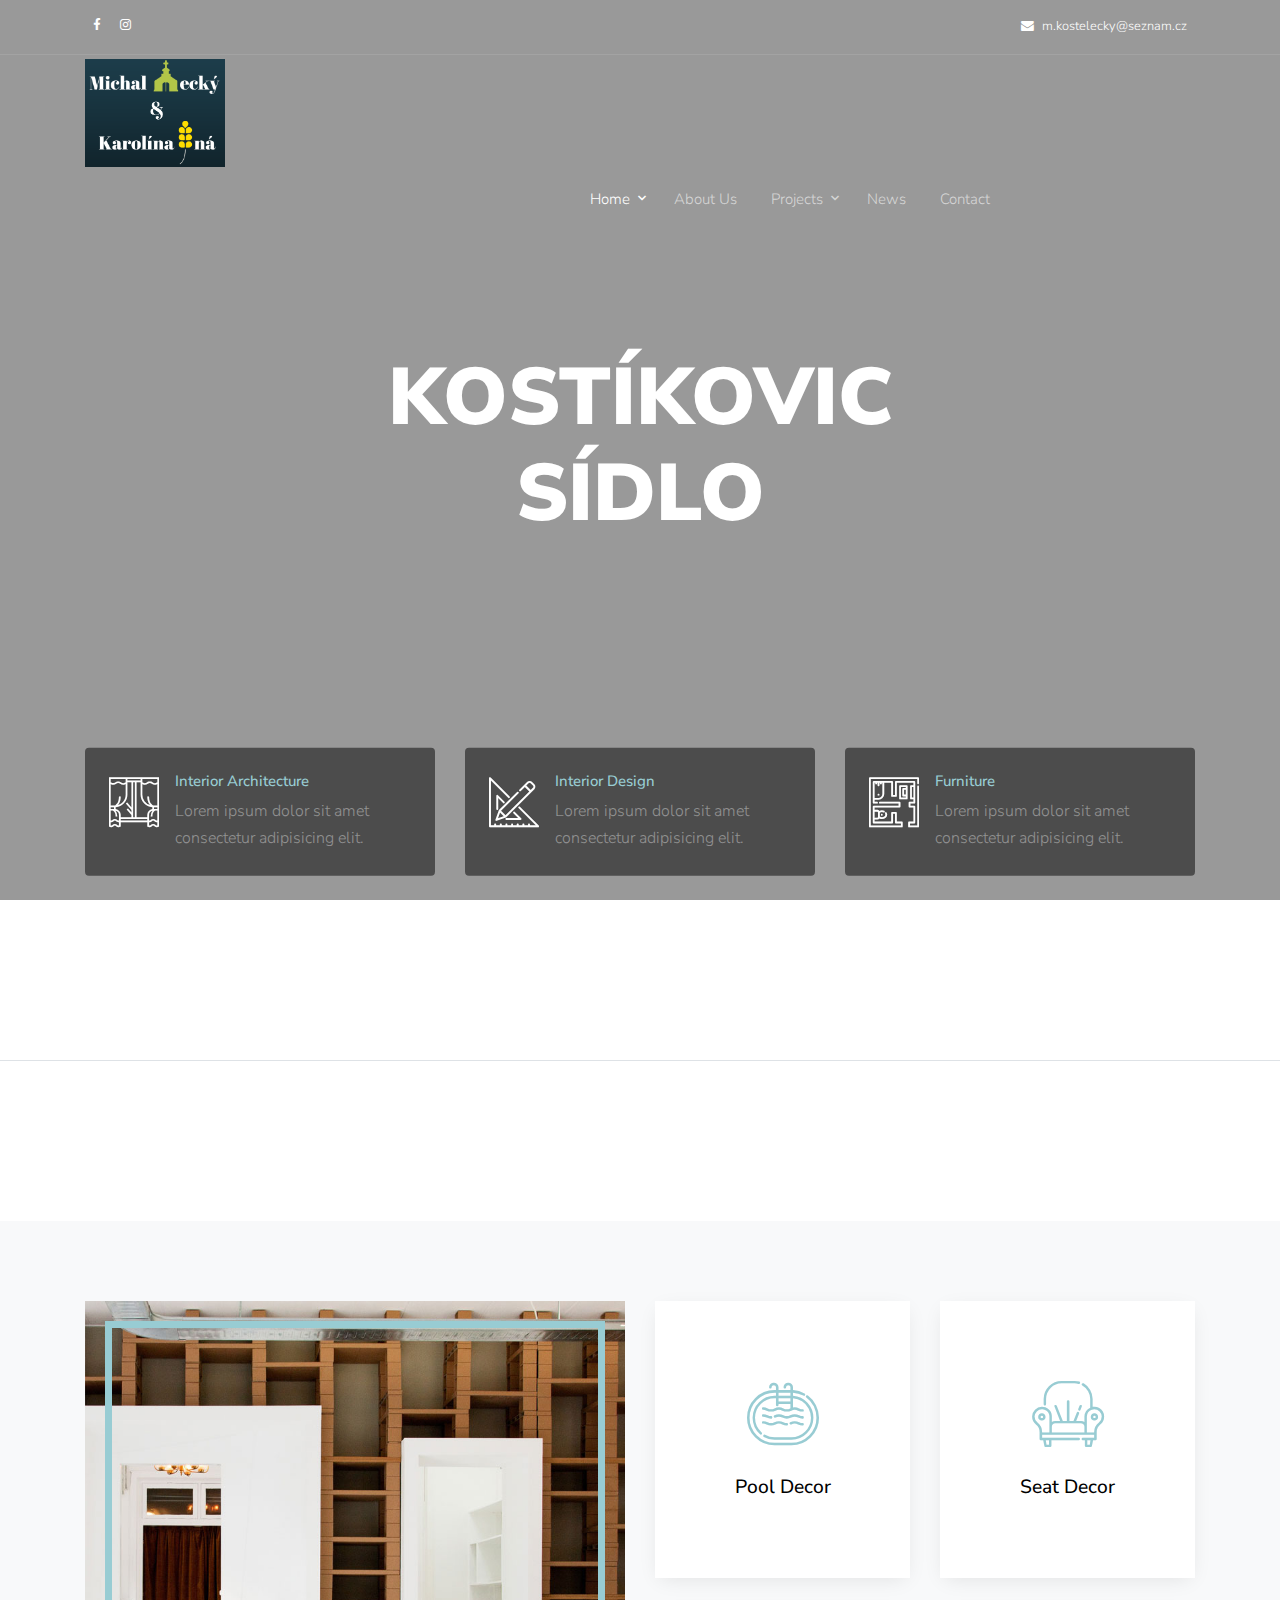
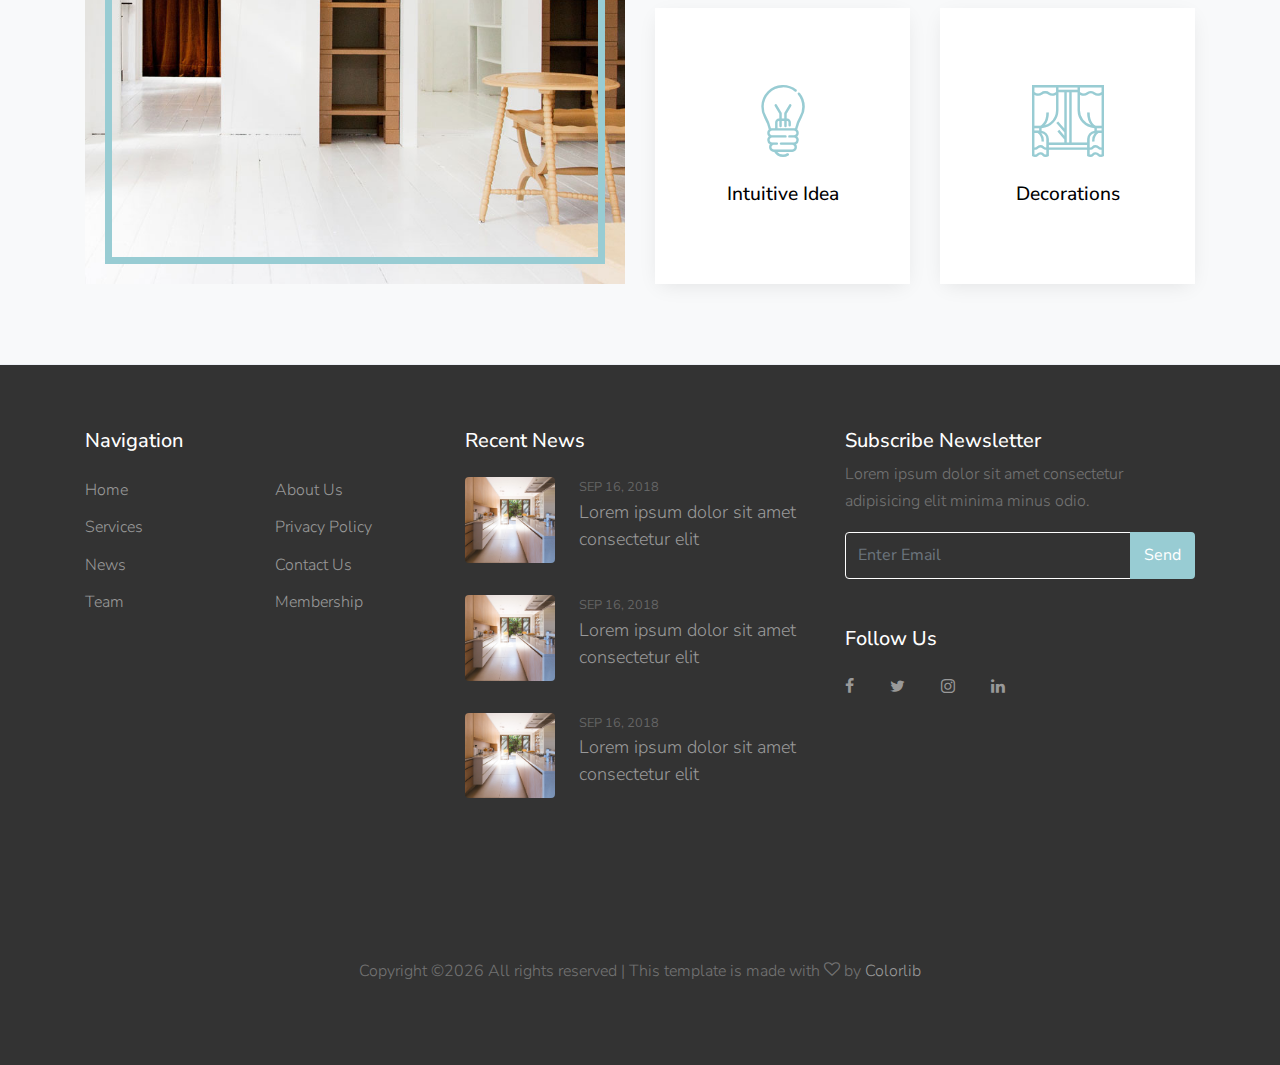
==== index.html @ b6688ce1 "Init commit" ====
﻿<!DOCTYPE html>
<html lang="en">
  <head>
    <title>Interior Design &mdash; Colorlib Website Template</title>
    <meta charset="utf-8">
    <meta name="viewport" content="width=device-width, initial-scale=1, shrink-to-fit=no">

    <link rel="stylesheet" href="https://fonts.googleapis.com/css?family=Nunito+Sans:200,300,400,700,900"> 
    <link rel="stylesheet" href="fonts/icomoon/style.css">

    <link rel="stylesheet" href="css/magnific-popup.css">
    <link rel="stylesheet" href="css/jquery-ui.css">
    <link rel="stylesheet" href="css/owl.carousel.min.css">
    <link rel="stylesheet" href="css/owl.theme.default.min.css">
    <link rel="stylesheet" href="css/bootstrap-datepicker.css">
    
    
    <link rel="stylesheet" href="fonts/flaticon/font/flaticon.css">
  
    <link rel="stylesheet" href="css/aos.css">

    <link rel="stylesheet" href="css/style.css">
    
  </head>
  <body>
  
  <div class="site-wrap">

    <div class="site-mobile-menu">
      <div class="site-mobile-menu-header">
        <div class="site-mobile-menu-close mt-3">
          <span class="icon-close2 js-menu-toggle"></span>
        </div>
      </div>
      <div class="site-mobile-menu-body"></div>
    </div> <!-- .site-mobile-menu -->
    
     
       <div class="site-navbar-wrap">
      <div class="site-navbar-top">
        <div class="container py-3">
          <div class="row align-items-center">
            <div class="col-6">
              <a href="#" class="p-2 pl-0"><span class="icon-facebook"></span></a>
              <a href="#" class="p-2 pl-0"><span class="icon-instagram"></span></a>
            </div>
            <div class="col-6">
              <div class="d-flex ml-auto">
                <a href="mailto:m.kostelecky@seznam.cz" class="d-flex align-items-center ml-auto mr-2">
                  <span class="icon-envelope mr-2"></span>
                  <span class="d-none d-md-inline-block">m.kostelecky@seznam.cz</span>
                </a>
              </div>
            </div>
          </div>
        </div>
      </div>      
      <div class="site-navbar">
        <div class="container py-1">
          <div class="row align-items-center">
            <div class="col-10">
              <img src="images/My/2019-03-28 10_36_44-Svatba – Disk Google.png" alt="2019-03-28 10_36_44-Svatba – Disk Google.png, 64kB" title="2019-03-28 10_36_44-Svatba – Disk Google" width="140px" position="absolute">
              <nav class="site-navigation text-right" role="navigation"> 
                <div class="container">
                 
                  <div class="d-inline-block d-lg-none ml-md-0 mr-auto py-3"><a href="#" class="site-menu-toggle js-menu-toggle text-white"><span class="icon-menu h3"></span></a></div>
                                  
                  <ul class="site-menu js-clone-nav d-none d-lg-block">
                    <li class="has-children active">
                      <a href="index.html">Home</a>
                      <ul class="dropdown arrow-top">
                        <li><a href="#">Menu One</a></li>
                        <li><a href="#">Menu Two</a></li>
                        <li><a href="#">Menu Three</a></li>
                        <li class="has-children">
                          <a href="#">Sub Menu</a>
                          <ul class="dropdown">
                            <li><a href="#">Menu One</a></li>
                            <li><a href="#">Menu Two</a></li>
                            <li><a href="#">Menu Three</a></li>
                          </ul>
                        </li>
                      </ul>
                    </li>
                    <li><a href="about.html">About Us</a></li>
                    <li class="has-children">
                      <a href="projects.html">Projects</a>
                      <ul class="dropdown arrow-top">
                        <li><a href="#">Menu One</a></li>
                        <li><a href="#">Menu Two</a></li>
                        <li><a href="#">Menu Three</a></li>
                      </ul>
                    </li>
                    <li><a href="news.html">News</a></li>
                    <li><a href="contact.html">Contact</a></li>
                  </ul>
                </div>
              </nav>
            </div>
          </div>
        </div>
      </div>
    </div>

    <div class="site-blocks-cover overlay" style="background-image: url(images/my/barak-vykres.jpg);" data-aos="fade" data-stellar-background-ratio="0.5">
      <div class="container">
        <div class="row align-items-center text-center justify-content-center">
          <div class="col-md-8">
            <h1>KOSTÍKOVIC SÍDLO</h1>
          </div>
        </div>
      </div>
    </div>  

    <div class="site-block-1">
      <div class="container">
        <div class="row">
          <div class="col-lg-4">
            <a href="#" class="site-block-feature d-flex p-4 rounded mb-4">
              <div class="mr-3">
                <span class="icon flaticon-window font-weight-light h2"></span>
              </div>
              <div class="text">
                <h3>Interior Architecture</h3>
                <p>Lorem ipsum dolor sit amet consectetur adipisicing elit.</p>
              </div>
            </a>   
          </div>
          <div class="col-lg-4">
            <a href="#" class="site-block-feature d-flex p-4 rounded mb-4">
              <div class="mr-3">
                <span class="icon flaticon-measuring font-weight-light h2"></span>
              </div>
              <div class="text">
                <h3>Interior Design</h3>
                <p>Lorem ipsum dolor sit amet consectetur adipisicing elit.</p>
              </div>
            </a>
          </div>
          <div class="col-lg-4">
            <a href="#" class="site-block-feature d-flex p-4 rounded mb-4">
              <div class="mr-3">
                <span class="icon flaticon-interior-design font-weight-light h2"></span>
              </div>
              <div class="text">
                <h3>Furniture</h3>
                <p>Lorem ipsum dolor sit amet consectetur adipisicing elit.</p>
              </div>
            </a>
          </div>
        </div>
      </div>
    </div>

    <div class="site-section  border-bottom">
      <div class="container">
        <div class="row">

         

        </div>
      </div>
    </div>

    

    <div class="site-section">
      <div class="container">
        <div class="row">
          

        </div>
      </div>
    </div>

    
   

    <div class="site-section site-block-3 bg-light">
      <div class="container">
        <div class="row">
          <div class="col-lg-6 mb-5 mb-lg-0">
            <div class="img-border">
              <img src="images/img_2.jpg" alt="Image" class="img-fluid">
            </div>
          </div>
          <div class="col-lg-6">
            <div class="row row-items">
              <div class="col-6">
                <a href="#" class="d-flex text-center feature active p-4 mb-4 bg-white">
                  <span class="align-self-center w-100">
                    <span class="d-block mb-3">
                      <span class="flaticon-step-ladder display-3"></span>
                    </span>
                    <h3>Pool Decor</h3>
                  </span>
                </a>
              </div>
              <div class="col-6">
                <a href="#" class="d-flex text-center feature active p-4 mb-4 bg-white">
                  <span class="align-self-center w-100">
                    <span class="d-block mb-3">
                      <span class="flaticon-sit-down display-3"></span>
                    </span>
                    <h3>Seat Decor</h3>
                  </span>
                </a>
              </div>
            </div>
            <div class="row row-items last">
              <div class="col-6">
                <a href="#" class="d-flex text-center feature active p-4 mb-4 bg-white">
                  <span class="align-self-center w-100">
                    <span class="d-block mb-3">
                      <span class="flaticon-turned-off display-3"></span>
                    </span>
                    <h3>Intuitive Idea</h3>
                  </span>
                </a>
              </div>
              <div class="col-6">
                <a href="#" class="d-flex text-center active feature active p-4 mb-4 bg-white">
                  <span class="align-self-center w-100">
                    <span class="d-block mb-3">
                      <span class="flaticon-window display-3"></span>
                    </span>
                    <h3>Decorations</h3>
                  </span>
                </a>
              </div>
            </div>
          </div>
        </div>
      </div>
    </div>

    

    <footer class="site-footer border-top">
      <div class="container">
        <div class="row">
          <div class="col-lg-4 mb-5 mb-lg-0">
            <div class="row mb-5">
              <div class="col-md-12">
                <h3 class="footer-heading mb-4">Navigation</h3>
              </div>
              <div class="col-md-6 col-lg-6">
                <ul class="list-unstyled">
                  <li><a href="#">Home</a></li>
                  <li><a href="#">Services</a></li>
                  <li><a href="#">News</a></li>
                  <li><a href="#">Team</a></li>
                </ul>
              </div>
              <div class="col-md-6 col-lg-6">
                <ul class="list-unstyled">
                  <li><a href="#">About Us</a></li>
                  <li><a href="#">Privacy Policy</a></li>
                  <li><a href="#">Contact Us</a></li>
                  <li><a href="#">Membership</a></li>
                </ul>
              </div>
            </div>

            
          </div>
          <div class="col-lg-4">
           

            <div class="mb-5">
              <h3 class="footer-heading mb-4">Recent News</h3>
              <div class="block-25">
                <ul class="list-unstyled">
                  <li class="mb-3">
                    <a href="#" class="d-flex">
                      <figure class="image mr-4">
                        <img src="images/hero_bg_1.jpg" alt="" class="img-fluid">
                      </figure>
                      <div class="text">
                        <span class="small text-uppercase date">Sep 16, 2018</span>
                        <h3 class="heading font-weight-light">Lorem ipsum dolor sit amet consectetur elit</h3>
                      </div>
                    </a>
                  </li>
                  <li class="mb-3">
                    <a href="#" class="d-flex">
                      <figure class="image mr-4">
                        <img src="images/hero_bg_1.jpg" alt="" class="img-fluid">
                      </figure>
                      <div class="text">
                        <span class="small text-uppercase date">Sep 16, 2018</span>
                        <h3 class="heading font-weight-light">Lorem ipsum dolor sit amet consectetur elit</h3>
                      </div>
                    </a>
                  </li>
                  <li class="mb-3">
                    <a href="#" class="d-flex">
                      <figure class="image mr-4">
                        <img src="images/hero_bg_1.jpg" alt="" class="img-fluid">
                      </figure>
                      <div class="text">
                        <span class="small text-uppercase date">Sep 16, 2018</span>
                        <h3 class="heading font-weight-light">Lorem ipsum dolor sit amet consectetur elit</h3>
                      </div>
                    </a>
                  </li>
                </ul>
              </div>
            </div>
            
          </div>
          

          <div class="col-lg-4 mb-5 mb-lg-0">

            <div class="mb-5">
              <h3 class="footer-heading mb-2">Subscribe Newsletter</h3>
              <p>Lorem ipsum dolor sit amet consectetur adipisicing elit minima minus odio.</p>

              <form action="#" method="post">
                <div class="input-group mb-3">
                  <input type="text" class="form-control border-white text-white bg-transparent" placeholder="Enter Email" aria-label="Enter Email" aria-describedby="button-addon2">
                  <div class="input-group-append">
                    <button class="btn btn-primary" type="button" id="button-addon2">Send</button>
                  </div>
                </div>
              </form>

            </div>

            <div class="row">
              <div class="col-md-12">
                <h3 class="footer-heading mb-4">Follow Us</h3>

                <div>
                  <a href="#" class="pl-0 pr-3"><span class="icon-facebook"></span></a>
                  <a href="#" class="pl-3 pr-3"><span class="icon-twitter"></span></a>
                  <a href="#" class="pl-3 pr-3"><span class="icon-instagram"></span></a>
                  <a href="#" class="pl-3 pr-3"><span class="icon-linkedin"></span></a>
                </div>
              </div>
            </div>


          </div>
          
        </div>
        <div class="row pt-5 mt-5 text-center">
          <div class="col-md-12">
            <p>
            <!-- Link back to Colorlib can't be removed. Template is licensed under CC BY 3.0. -->
            Copyright &copy;<script>document.write(new Date().getFullYear());</script> All rights reserved | This template is made with <i class="icon-heart-o" aria-hidden="true"></i> by <a href="https://colorlib.com" target="_blank" >Colorlib</a>
            <!-- Link back to Colorlib can't be removed. Template is licensed under CC BY 3.0. -->
            </p>
          </div>
          
        </div>
      </div>
    </footer>
  </div>

  <script src="js/jquery-3.3.1.min.js"></script>
  <script src="js/jquery-migrate-3.0.1.min.js"></script>
  <script src="js/jquery-ui.js"></script>
  <script src="js/popper.min.js"></script>
  <script src="js/bootstrap.min.js"></script>
  <script src="js/owl.carousel.min.js"></script>
  <script src="js/jquery.stellar.min.js"></script>
  <script src="js/jquery.countdown.min.js"></script>
  <script src="js/jquery.magnific-popup.min.js"></script>
  <script src="js/bootstrap-datepicker.min.js"></script>
  <script src="js/aos.js"></script>

  <script src="js/main.js"></script>
    
  </body>
</html>
---- fonts/icomoon/style.css ----
@font-face {
  font-family: 'icomoon';
  src:  url('fonts/icomoon.eot?10si43');
  src:  url('fonts/icomoon.eot?10si43#iefix') format('embedded-opentype'),
    url('fonts/icomoon.ttf?10si43') format('truetype'),
    url('fonts/icomoon.woff?10si43') format('woff'),
    url('fonts/icomoon.svg?10si43#icomoon') format('svg');
  font-weight: normal;
  font-style: normal;
}

[class^="icon-"], [class*=" icon-"] {
  /* use !important to prevent issues with browser extensions that change fonts */
  font-family: 'icomoon' !important;
  speak: none;
  font-style: normal;
  font-weight: normal;
  font-variant: normal;
  text-transform: none;
  line-height: 1;

  /* Better Font Rendering =========== */
  -webkit-font-smoothing: antialiased;
  -moz-osx-font-smoothing: grayscale;
}

.icon-asterisk:before {
  content: "\f069";
}
.icon-plus:before {
  content: "\f067";
}
.icon-question:before {
  content: "\f128";
}
.icon-minus:before {
  content: "\f068";
}
.icon-glass:before {
  content: "\f000";
}
.icon-music:before {
  content: "\f001";
}
.icon-search:before {
  content: "\f002";
}
.icon-envelope-o:before {
  content: "\f003";
}
.icon-heart:before {
  content: "\f004";
}
.icon-star:before {
  content: "\f005";
}
.icon-star-o:before {
  content: "\f006";
}
.icon-user:before {
  content: "\f007";
}
.icon-film:before {
  content: "\f008";
}
.icon-th-large:before {
  content: "\f009";
}
.icon-th:before {
  content: "\f00a";
}
.icon-th-list:before {
  content: "\f00b";
}
.icon-check:before {
  content: "\f00c";
}
.icon-close:before {
  content: "\f00d";
}
.icon-remove:before {
  content: "\f00d";
}
.icon-times:before {
  content: "\f00d";
}
.icon-search-plus:before {
  content: "\f00e";
}
.icon-search-minus:before {
  content: "\f010";
}
.icon-power-off:before {
  content: "\f011";
}
.icon-signal:before {
  content: "\f012";
}
.icon-cog:before {
  content: "\f013";
}
.icon-gear:before {
  content: "\f013";
}
.icon-trash-o:before {
  content: "\f014";
}
.icon-home:before {
  content: "\f015";
}
.icon-file-o:before {
  content: "\f016";
}
.icon-clock-o:before {
  content: "\f017";
}
.icon-road:before {
  content: "\f018";
}
.icon-download:before {
  content: "\f019";
}
.icon-arrow-circle-o-down:before {
  content: "\f01a";
}
.icon-arrow-circle-o-up:before {
  content: "\f01b";
}
.icon-inbox:before {
  content: "\f01c";
}
.icon-play-circle-o:before {
  content: "\f01d";
}
.icon-repeat:before {
  content: "\f01e";
}
.icon-rotate-right:before {
  content: "\f01e";
}
.icon-refresh:before {
  content: "\f021";
}
.icon-list-alt:before {
  content: "\f022";
}
.icon-lock:before {
  content: "\f023";
}
.icon-flag:before {
  content: "\f024";
}
.icon-headphones:before {
  content: "\f025";
}
.icon-volume-off:before {
  content: "\f026";
}
.icon-volume-down:before {
  content: "\f027";
}
.icon-volume-up:before {
  content: "\f028";
}
.icon-qrcode:before {
  content: "\f029";
}
.icon-barcode:before {
  content: "\f02a";
}
.icon-tag:before {
  content: "\f02b";
}
.icon-tags:before {
  content: "\f02c";
}
.icon-book:before {
  content: "\f02d";
}
.icon-bookmark:before {
  content: "\f02e";
}
.icon-print:before {
  content: "\f02f";
}
.icon-camera:before {
  content: "\f030";
}
.icon-font:before {
  content: "\f031";
}
.icon-bold:before {
  content: "\f032";
}
.icon-italic:before {
  content: "\f033";
}
.icon-text-height:before {
  content: "\f034";
}
.icon-text-width:before {
  content: "\f035";
}
.icon-align-left:before {
  content: "\f036";
}
.icon-align-center:before {
  content: "\f037";
}
.icon-align-right:before {
  content: "\f038";
}
.icon-align-justify:before {
  content: "\f039";
}
.icon-list:before {
  content: "\f03a";
}
.icon-dedent:before {
  content: "\f03b";
}
.icon-outdent:before {
  content: "\f03b";
}
.icon-indent:before {
  content: "\f03c";
}
.icon-video-camera:before {
  content: "\f03d";
}
.icon-image:before {
  content: "\f03e";
}
.icon-photo:before {
  content: "\f03e";
}
.icon-picture-o:before {
  content: "\f03e";
}
.icon-pencil:before {
  content: "\f040";
}
.icon-map-marker:before {
  content: "\f041";
}
.icon-adjust:before {
  content: "\f042";
}
.icon-tint:before {
  content: "\f043";
}
.icon-edit:before {
  content: "\f044";
}
.icon-pencil-square-o:before {
  content: "\f044";
}
.icon-share-square-o:before {
  content: "\f045";
}
.icon-check-square-o:before {
  content: "\f046";
}
.icon-arrows:before {
  content: "\f047";
}
.icon-step-backward:before {
  content: "\f048";
}
.icon-fast-backward:before {
  content: "\f049";
}
.icon-backward:before {
  content: "\f04a";
}
.icon-play:before {
  content: "\f04b";
}
.icon-pause:before {
  content: "\f04c";
}
.icon-stop:before {
  content: "\f04d";
}
.icon-forward:before {
  content: "\f04e";
}
.icon-fast-forward:before {
  content: "\f050";
}
.icon-step-forward:before {
  content: "\f051";
}
.icon-eject:before {
  content: "\f052";
}
.icon-chevron-left:before {
  content: "\f053";
}
.icon-chevron-right:before {
  content: "\f054";
}
.icon-plus-circle:before {
  content: "\f055";
}
.icon-minus-circle:before {
  content: "\f056";
}
.icon-times-circle:before {
  content: "\f057";
}
.icon-check-circle:before {
  content: "\f058";
}
.icon-question-circle:before {
  content: "\f059";
}
.icon-info-circle:before {
  content: "\f05a";
}
.icon-crosshairs:before {
  content: "\f05b";
}
.icon-times-circle-o:before {
  content: "\f05c";
}
.icon-check-circle-o:before {
  content: "\f05d";
}
.icon-ban:before {
  content: "\f05e";
}
.icon-arrow-left:before {
  content: "\f060";
}
.icon-arrow-right:before {
  content: "\f061";
}
.icon-arrow-up:before {
  content: "\f062";
}
.icon-arrow-down:before {
  content: "\f063";
}
.icon-mail-forward:before {
  content: "\f064";
}
.icon-share:before {
  content: "\f064";
}
.icon-expand:before {
  content: "\f065";
}
.icon-compress:before {
  content: "\f066";
}
.icon-exclamation-circle:before {
  content: "\f06a";
}
.icon-gift:before {
  content: "\f06b";
}
.icon-leaf:before {
  content: "\f06c";
}
.icon-fire:before {
  content: "\f06d";
}
.icon-eye:before {
  content: "\f06e";
}
.icon-eye-slash:before {
  content: "\f070";
}
.icon-exclamation-triangle:before {
  content: "\f071";
}
.icon-warning:before {
  content: "\f071";
}
.icon-plane:before {
  content: "\f072";
}
.icon-calendar:before {
  content: "\f073";
}
.icon-random:before {
  content: "\f074";
}
.icon-comment:before {
  content: "\f075";
}
.icon-magnet:before {
  content: "\f076";
}
.icon-chevron-up:before {
  content: "\f077";
}
.icon-chevron-down:before {
  content: "\f078";
}
.icon-retweet:before {
  content: "\f079";
}
.icon-shopping-cart:before {
  content: "\f07a";
}
.icon-folder:before {
  content: "\f07b";
}
.icon-folder-open:before {
  content: "\f07c";
}
.icon-arrows-v:before {
  content: "\f07d";
}
.icon-arrows-h:before {
  content: "\f07e";
}
.icon-bar-chart:before {
  content: "\f080";
}
.icon-bar-chart-o:before {
  content: "\f080";
}
.icon-twitter-square:before {
  content: "\f081";
}
.icon-facebook-square:before {
  content: "\f082";
}
.icon-camera-retro:before {
  content: "\f083";
}
.icon-key:before {
  content: "\f084";
}
.icon-cogs:before {
  content: "\f085";
}
.icon-gears:before {
  content: "\f085";
}
.icon-comments:before {
  content: "\f086";
}
.icon-thumbs-o-up:before {
  content: "\f087";
}
.icon-thumbs-o-down:before {
  content: "\f088";
}
.icon-star-half:before {
  content: "\f089";
}
.icon-heart-o:before {
  content: "\f08a";
}
.icon-sign-out:before {
  content: "\f08b";
}
.icon-linkedin-square:before {
  content: "\f08c";
}
.icon-thumb-tack:before {
  content: "\f08d";
}
.icon-external-link:before {
  content: "\f08e";
}
.icon-sign-in:before {
  content: "\f090";
}
.icon-trophy:before {
  content: "\f091";
}
.icon-github-square:before {
  content: "\f092";
}
.icon-upload:before {
  content: "\f093";
}
.icon-lemon-o:before {
  content: "\f094";
}
.icon-phone:before {
  content: "\f095";
}
.icon-square-o:before {
  content: "\f096";
}
.icon-bookmark-o:before {
  content: "\f097";
}
.icon-phone-square:before {
  content: "\f098";
}
.icon-twitter:before {
  content: "\f099";
}
.icon-facebook:before {
  content: "\f09a";
}
.icon-facebook-f:before {
  content: "\f09a";
}
.icon-github:before {
  content: "\f09b";
}
.icon-unlock:before {
  content: "\f09c";
}
.icon-credit-card:before {
  content: "\f09d";
}
.icon-feed:before {
  content: "\f09e";
}
.icon-rss:before {
  content: "\f09e";
}
.icon-hdd-o:before {
  content: "\f0a0";
}
.icon-bullhorn:before {
  content: "\f0a1";
}
.icon-bell-o:before {
  content: "\f0a2";
}
.icon-certificate:before {
  content: "\f0a3";
}
.icon-hand-o-right:before {
  content: "\f0a4";
}
.icon-hand-o-left:before {
  content: "\f0a5";
}
.icon-hand-o-up:before {
  content: "\f0a6";
}
.icon-hand-o-down:before {
  content: "\f0a7";
}
.icon-arrow-circle-left:before {
  content: "\f0a8";
}
.icon-arrow-circle-right:before {
  content: "\f0a9";
}
.icon-arrow-circle-up:before {
  content: "\f0aa";
}
.icon-arrow-circle-down:before {
  content: "\f0ab";
}
.icon-globe:before {
  content: "\f0ac";
}
.icon-wrench:before {
  content: "\f0ad";
}
.icon-tasks:before {
  content: "\f0ae";
}
.icon-filter:before {
  content: "\f0b0";
}
.icon-briefcase:before {
  content: "\f0b1";
}
.icon-arrows-alt:before {
  content: "\f0b2";
}
.icon-group:before {
  content: "\f0c0";
}
.icon-users:before {
  content: "\f0c0";
}
.icon-chain:before {
  content: "\f0c1";
}
.icon-link:before {
  content: "\f0c1";
}
.icon-cloud:before {
  content: "\f0c2";
}
.icon-flask:before {
  content: "\f0c3";
}
.icon-cut:before {
  content: "\f0c4";
}
.icon-scissors:before {
  content: "\f0c4";
}
.icon-copy:before {
  content: "\f0c5";
}
.icon-files-o:before {
  content: "\f0c5";
}
.icon-paperclip:before {
  content: "\f0c6";
}
.icon-floppy-o:before {
  content: "\f0c7";
}
.icon-save:before {
  content: "\f0c7";
}
.icon-square:before {
  content: "\f0c8";
}
.icon-bars:before {
  content: "\f0c9";
}
.icon-navicon:before {
  content: "\f0c9";
}
.icon-reorder:before {
  content: "\f0c9";
}
.icon-list-ul:before {
  content: "\f0ca";
}
.icon-list-ol:before {
  content: "\f0cb";
}
.icon-strikethrough:before {
  content: "\f0cc";
}
.icon-underline:before {
  content: "\f0cd";
}
.icon-table:before {
  content: "\f0ce";
}
.icon-magic:before {
  content: "\f0d0";
}
.icon-truck:before {
  content: "\f0d1";
}
.icon-pinterest:before {
  content: "\f0d2";
}
.icon-pinterest-square:before {
  content: "\f0d3";
}
.icon-google-plus-square:before {
  content: "\f0d4";
}
.icon-google-plus:before {
  content: "\f0d5";
}
.icon-money:before {
  content: "\f0d6";
}
.icon-caret-down:before {
  content: "\f0d7";
}
.icon-caret-up:before {
  content: "\f0d8";
}
.icon-caret-left:before {
  content: "\f0d9";
}
.icon-caret-right:before {
  content: "\f0da";
}
.icon-columns:before {
  content: "\f0db";
}
.icon-sort:before {
  content: "\f0dc";
}
.icon-unsorted:before {
  content: "\f0dc";
}
.icon-sort-desc:before {
  content: "\f0dd";
}
.icon-sort-down:before {
  content: "\f0dd";
}
.icon-sort-asc:before {
  content: "\f0de";
}
.icon-sort-up:before {
  content: "\f0de";
}
.icon-envelope:before {
  content: "\f0e0";
}
.icon-linkedin:before {
  content: "\f0e1";
}
.icon-rotate-left:before {
  content: "\f0e2";
}
.icon-undo:before {
  content: "\f0e2";
}
.icon-gavel:before {
  content: "\f0e3";
}
.icon-legal:before {
  content: "\f0e3";
}
.icon-dashboard:before {
  content: "\f0e4";
}
.icon-tachometer:before {
  content: "\f0e4";
}
.icon-comment-o:before {
  content: "\f0e5";
}
.icon-comments-o:before {
  content: "\f0e6";
}
.icon-bolt:before {
  content: "\f0e7";
}
.icon-flash:before {
  content: "\f0e7";
}
.icon-sitemap:before {
  content: "\f0e8";
}
.icon-umbrella:before {
  content: "\f0e9";
}
.icon-clipboard:before {
  content: "\f0ea";
}
.icon-paste:before {
  content: "\f0ea";
}
.icon-lightbulb-o:before {
  content: "\f0eb";
}
.icon-exchange:before {
  content: "\f0ec";
}
.icon-cloud-download:before {
  content: "\f0ed";
}
.icon-cloud-upload:before {
  content: "\f0ee";
}
.icon-user-md:before {
  content: "\f0f0";
}
.icon-stethoscope:before {
  content: "\f0f1";
}
.icon-suitcase:before {
  content: "\f0f2";
}
.icon-bell:before {
  content: "\f0f3";
}
.icon-coffee:before {
  content: "\f0f4";
}
.icon-cutlery:before {
  content: "\f0f5";
}
.icon-file-text-o:before {
  content: "\f0f6";
}
.icon-building-o:before {
  content: "\f0f7";
}
.icon-hospital-o:before {
  content: "\f0f8";
}
.icon-ambulance:before {
  content: "\f0f9";
}
.icon-medkit:before {
  content: "\f0fa";
}
.icon-fighter-jet:before {
  content: "\f0fb";
}
.icon-beer:before {
  content: "\f0fc";
}
.icon-h-square:before {
  content: "\f0fd";
}
.icon-plus-square:before {
  content: "\f0fe";
}
.icon-angle-double-left:before {
  content: "\f100";
}
.icon-angle-double-right:before {
  content: "\f101";
}
.icon-angle-double-up:before {
  content: "\f102";
}
.icon-angle-double-down:before {
  content: "\f103";
}
.icon-angle-left:before {
  content: "\f104";
}
.icon-angle-right:before {
  content: "\f105";
}
.icon-angle-up:before {
  content: "\f106";
}
.icon-angle-down:before {
  content: "\f107";
}
.icon-desktop:before {
  content: "\f108";
}
.icon-laptop:before {
  content: "\f109";
}
.icon-tablet:before {
  content: "\f10a";
}
.icon-mobile:before {
  content: "\f10b";
}
.icon-mobile-phone:before {
  content: "\f10b";
}
.icon-circle-o:before {
  content: "\f10c";
}
.icon-quote-left:before {
  content: "\f10d";
}
.icon-quote-right:before {
  content: "\f10e";
}
.icon-spinner:before {
  content: "\f110";
}
.icon-circle:before {
  content: "\f111";
}
.icon-mail-reply:before {
  content: "\f112";
}
.icon-reply:before {
  content: "\f112";
}
.icon-github-alt:before {
  content: "\f113";
}
.icon-folder-o:before {
  content: "\f114";
}
.icon-folder-open-o:before {
  content: "\f115";
}
.icon-smile-o:before {
  content: "\f118";
}
.icon-frown-o:before {
  content: "\f119";
}
.icon-meh-o:before {
  content: "\f11a";
}
.icon-gamepad:before {
  content: "\f11b";
}
.icon-keyboard-o:before {
  content: "\f11c";
}
.icon-flag-o:before {
  content: "\f11d";
}
.icon-flag-checkered:before {
  content: "\f11e";
}
.icon-terminal:before {
  content: "\f120";
}
.icon-code:before {
  content: "\f121";
}
.icon-mail-reply-all:before {
  content: "\f122";
}
.icon-reply-all:before {
  content: "\f122";
}
.icon-star-half-empty:before {
  content: "\f123";
}
.icon-star-half-full:before {
  content: "\f123";
}
.icon-star-half-o:before {
  content: "\f123";
}
.icon-location-arrow:before {
  content: "\f124";
}
.icon-crop:before {
  content: "\f125";
}
.icon-code-fork:before {
  content: "\f126";
}
.icon-chain-broken:before {
  content: "\f127";
}
.icon-unlink:before {
  content: "\f127";
}
.icon-info:before {
  content: "\f129";
}
.icon-exclamation:before {
  content: "\f12a";
}
.icon-superscript:before {
  content: "\f12b";
}
.icon-subscript:before {
  content: "\f12c";
}
.icon-eraser:before {
  content: "\f12d";
}
.icon-puzzle-piece:before {
  content: "\f12e";
}
.icon-microphone:before {
  content: "\f130";
}
.icon-microphone-slash:before {
  content: "\f131";
}
.icon-shield:before {
  content: "\f132";
}
.icon-calendar-o:before {
  content: "\f133";
}
.icon-fire-extinguisher:before {
  content: "\f134";
}
.icon-rocket:before {
  content: "\f135";
}
.icon-maxcdn:before {
  content: "\f136";
}
.icon-chevron-circle-left:before {
  content: "\f137";
}
.icon-chevron-circle-right:before {
  content: "\f138";
}
.icon-chevron-circle-up:before {
  content: "\f139";
}
.icon-chevron-circle-down:before {
  content: "\f13a";
}
.icon-html5:before {
  content: "\f13b";
}
.icon-css3:before {
  content: "\f13c";
}
.icon-anchor:before {
  content: "\f13d";
}
.icon-unlock-alt:before {
  content: "\f13e";
}
.icon-bullseye:before {
  content: "\f140";
}
.icon-ellipsis-h:before {
  content: "\f141";
}
.icon-ellipsis-v:before {
  content: "\f142";
}
.icon-rss-square:before {
  content: "\f143";
}
.icon-play-circle:before {
  content: "\f144";
}
.icon-ticket:before {
  content: "\f145";
}
.icon-minus-square:before {
  content: "\f146";
}
.icon-minus-square-o:before {
  content: "\f147";
}
.icon-level-up:before {
  content: "\f148";
}
.icon-level-down:before {
  content: "\f149";
}
.icon-check-square:before {
  content: "\f14a";
}
.icon-pencil-square:before {
  content: "\f14b";
}
.icon-external-link-square:before {
  content: "\f14c";
}
.icon-share-square:before {
  content: "\f14d";
}
.icon-compass:before {
  content: "\f14e";
}
.icon-caret-square-o-down:before {
  content: "\f150";
}
.icon-toggle-down:before {
  content: "\f150";
}
.icon-caret-square-o-up:before {
  content: "\f151";
}
.icon-toggle-up:before {
  content: "\f151";
}
.icon-caret-square-o-right:before {
  content: "\f152";
}
.icon-toggle-right:before {
  content: "\f152";
}
.icon-eur:before {
  content: "\f153";
}
.icon-euro:before {
  content: "\f153";
}
.icon-gbp:before {
  content: "\f154";
}
.icon-dollar:before {
  content: "\f155";
}
.icon-usd:before {
  content: "\f155";
}
.icon-inr:before {
  content: "\f156";
}
.icon-rupee:before {
  content: "\f156";
}
.icon-cny:before {
  content: "\f157";
}
.icon-jpy:before {
  content: "\f157";
}
.icon-rmb:before {
  content: "\f157";
}
.icon-yen:before {
  content: "\f157";
}
.icon-rouble:before {
  content: "\f158";
}
.icon-rub:before {
  content: "\f158";
}
.icon-ruble:before {
  content: "\f158";
}
.icon-krw:before {
  content: "\f159";
}
.icon-won:before {
  content: "\f159";
}
.icon-bitcoin:before {
  content: "\f15a";
}
.icon-btc:before {
  content: "\f15a";
}
.icon-file:before {
  content: "\f15b";
}
.icon-file-text:before {
  content: "\f15c";
}
.icon-sort-alpha-asc:before {
  content: "\f15d";
}
.icon-sort-alpha-desc:before {
  content: "\f15e";
}
.icon-sort-amount-asc:before {
  content: "\f160";
}
.icon-sort-amount-desc:before {
  content: "\f161";
}
.icon-sort-numeric-asc:before {
  content: "\f162";
}
.icon-sort-numeric-desc:before {
  content: "\f163";
}
.icon-thumbs-up:before {
  content: "\f164";
}
.icon-thumbs-down:before {
  content: "\f165";
}
.icon-youtube-square:before {
  content: "\f166";
}
.icon-youtube:before {
  content: "\f167";
}
.icon-xing:before {
  content: "\f168";
}
.icon-xing-square:before {
  content: "\f169";
}
.icon-youtube-play:before {
  content: "\f16a";
}
.icon-dropbox:before {
  content: "\f16b";
}
.icon-stack-overflow:before {
  content: "\f16c";
}
.icon-instagram:before {
  content: "\f16d";
}
.icon-flickr:before {
  content: "\f16e";
}
.icon-adn:before {
  content: "\f170";
}
.icon-bitbucket:before {
  content: "\f171";
}
.icon-bitbucket-square:before {
  content: "\f172";
}
.icon-tumblr:before {
  content: "\f173";
}
.icon-tumblr-square:before {
  content: "\f174";
}
.icon-long-arrow-down:before {
  content: "\f175";
}
.icon-long-arrow-up:before {
  content: "\f176";
}
.icon-long-arrow-left:before {
  content: "\f177";
}
.icon-long-arrow-right:before {
  content: "\f178";
}
.icon-apple:before {
  content: "\f179";
}
.icon-windows:before {
  content: "\f17a";
}
.icon-android:before {
  content: "\f17b";
}
.icon-linux:before {
  content: "\f17c";
}
.icon-dribbble:before {
  content: "\f17d";
}
.icon-skype:before {
  content: "\f17e";
}
.icon-foursquare:before {
  content: "\f180";
}
.icon-trello:before {
  content: "\f181";
}
.icon-female:before {
  content: "\f182";
}
.icon-male:before {
  content: "\f183";
}
.icon-gittip:before {
  content: "\f184";
}
.icon-gratipay:before {
  content: "\f184";
}
.icon-sun-o:before {
  content: "\f185";
}
.icon-moon-o:before {
  content: "\f186";
}
.icon-archive:before {
  content: "\f187";
}
.icon-bug:before {
  content: "\f188";
}
.icon-vk:before {
  content: "\f189";
}
.icon-weibo:before {
  content: "\f18a";
}
.icon-renren:before {
  content: "\f18b";
}
.icon-pagelines:before {
  content: "\f18c";
}
.icon-stack-exchange:before {
  content: "\f18d";
}
.icon-arrow-circle-o-right:before {
  content: "\f18e";
}
.icon-arrow-circle-o-left:before {
  content: "\f190";
}
.icon-caret-square-o-left:before {
  content: "\f191";
}
.icon-toggle-left:before {
  content: "\f191";
}
.icon-dot-circle-o:before {
  content: "\f192";
}
.icon-wheelchair:before {
  content: "\f193";
}
.icon-vimeo-square:before {
  content: "\f194";
}
.icon-try:before {
  content: "\f195";
}
.icon-turkish-lira:before {
  content: "\f195";
}
.icon-plus-square-o:before {
  content: "\f196";
}
.icon-space-shuttle:before {
  content: "\f197";
}
.icon-slack:before {
  content: "\f198";
}
.icon-envelope-square:before {
  content: "\f199";
}
.icon-wordpress:before {
  content: "\f19a";
}
.icon-openid:before {
  content: "\f19b";
}
.icon-bank:before {
  content: "\f19c";
}
.icon-institution:before {
  content: "\f19c";
}
.icon-university:before {
  content: "\f19c";
}
.icon-graduation-cap:before {
  content: "\f19d";
}
.icon-mortar-board:before {
  content: "\f19d";
}
.icon-yahoo:before {
  content: "\f19e";
}
.icon-google:before {
  content: "\f1a0";
}
.icon-reddit:before {
  content: "\f1a1";
}
.icon-reddit-square:before {
  content: "\f1a2";
}
.icon-stumbleupon-circle:before {
  content: "\f1a3";
}
.icon-stumbleupon:before {
  content: "\f1a4";
}
.icon-delicious:before {
  content: "\f1a5";
}
.icon-digg:before {
  content: "\f1a6";
}
.icon-pied-piper-pp:before {
  content: "\f1a7";
}
.icon-pied-piper-alt:before {
  content: "\f1a8";
}
.icon-drupal:before {
  content: "\f1a9";
}
.icon-joomla:before {
  content: "\f1aa";
}
.icon-language:before {
  content: "\f1ab";
}
.icon-fax:before {
  content: "\f1ac";
}
.icon-building:before {
  content: "\f1ad";
}
.icon-child:before {
  content: "\f1ae";
}
.icon-paw:before {
  content: "\f1b0";
}
.icon-spoon:before {
  content: "\f1b1";
}
.icon-cube:before {
  content: "\f1b2";
}
.icon-cubes:before {
  content: "\f1b3";
}
.icon-behance:before {
  content: "\f1b4";
}
.icon-behance-square:before {
  content: "\f1b5";
}
.icon-steam:before {
  content: "\f1b6";
}
.icon-steam-square:before {
  content: "\f1b7";
}
.icon-recycle:before {
  content: "\f1b8";
}
.icon-automobile:before {
  content: "\f1b9";
}
.icon-car:before {
  content: "\f1b9";
}
.icon-cab:before {
  content: "\f1ba";
}
.icon-taxi:before {
  content: "\f1ba";
}
.icon-tree:before {
  content: "\f1bb";
}
.icon-spotify:before {
  content: "\f1bc";
}
.icon-deviantart:before {
  content: "\f1bd";
}
.icon-soundcloud:before {
  content: "\f1be";
}
.icon-database:before {
  content: "\f1c0";
}
.icon-file-pdf-o:before {
  content: "\f1c1";
}
.icon-file-word-o:before {
  content: "\f1c2";
}
.icon-file-excel-o:before {
  content: "\f1c3";
}
.icon-file-powerpoint-o:before {
  content: "\f1c4";
}
.icon-file-image-o:before {
  content: "\f1c5";
}
.icon-file-photo-o:before {
  content: "\f1c5";
}
.icon-file-picture-o:before {
  content: "\f1c5";
}
.icon-file-archive-o:before {
  content: "\f1c6";
}
.icon-file-zip-o:before {
  content: "\f1c6";
}
.icon-file-audio-o:before {
  content: "\f1c7";
}
.icon-file-sound-o:before {
  content: "\f1c7";
}
.icon-file-movie-o:before {
  content: "\f1c8";
}
.icon-file-video-o:before {
  content: "\f1c8";
}
.icon-file-code-o:before {
  content: "\f1c9";
}
.icon-vine:before {
  content: "\f1ca";
}
.icon-codepen:before {
  content: "\f1cb";
}
.icon-jsfiddle:before {
  content: "\f1cc";
}
.icon-life-bouy:before {
  content: "\f1cd";
}
.icon-life-buoy:before {
  content: "\f1cd";
}
.icon-life-ring:before {
  content: "\f1cd";
}
.icon-life-saver:before {
  content: "\f1cd";
}
.icon-support:before {
  content: "\f1cd";
}
.icon-circle-o-notch:before {
  content: "\f1ce";
}
.icon-ra:before {
  content: "\f1d0";
}
.icon-rebel:before {
  content: "\f1d0";
}
.icon-resistance:before {
  content: "\f1d0";
}
.icon-empire:before {
  content: "\f1d1";
}
.icon-ge:before {
  content: "\f1d1";
}
.icon-git-square:before {
  content: "\f1d2";
}
.icon-git:before {
  content: "\f1d3";
}
.icon-hacker-news:before {
  content: "\f1d4";
}
.icon-y-combinator-square:before {
  content: "\f1d4";
}
.icon-yc-square:before {
  content: "\f1d4";
}
.icon-tencent-weibo:before {
  content: "\f1d5";
}
.icon-qq:before {
  content: "\f1d6";
}
.icon-wechat:before {
  content: "\f1d7";
}
.icon-weixin:before {
  content: "\f1d7";
}
.icon-paper-plane:before {
  content: "\f1d8";
}
.icon-send:before {
  content: "\f1d8";
}
.icon-paper-plane-o:before {
  content: "\f1d9";
}
.icon-send-o:before {
  content: "\f1d9";
}
.icon-history:before {
  content: "\f1da";
}
.icon-circle-thin:before {
  content: "\f1db";
}
.icon-header:before {
  content: "\f1dc";
}
.icon-paragraph:before {
  content: "\f1dd";
}
.icon-sliders:before {
  content: "\f1de";
}
.icon-share-alt:before {
  content: "\f1e0";
}
.icon-share-alt-square:before {
  content: "\f1e1";
}
.icon-bomb:before {
  content: "\f1e2";
}
.icon-futbol-o:before {
  content: "\f1e3";
}
.icon-soccer-ball-o:before {
  content: "\f1e3";
}
.icon-tty:before {
  content: "\f1e4";
}
.icon-binoculars:before {
  content: "\f1e5";
}
.icon-plug:before {
  content: "\f1e6";
}
.icon-slideshare:before {
  content: "\f1e7";
}
.icon-twitch:before {
  content: "\f1e8";
}
.icon-yelp:before {
  content: "\f1e9";
}
.icon-newspaper-o:before {
  content: "\f1ea";
}
.icon-wifi:before {
  content: "\f1eb";
}
.icon-calculator:before {
  content: "\f1ec";
}
.icon-paypal:before {
  content: "\f1ed";
}
.icon-google-wallet:before {
  content: "\f1ee";
}
.icon-cc-visa:before {
  content: "\f1f0";
}
.icon-cc-mastercard:before {
  content: "\f1f1";
}
.icon-cc-discover:before {
  content: "\f1f2";
}
.icon-cc-amex:before {
  content: "\f1f3";
}
.icon-cc-paypal:before {
  content: "\f1f4";
}
.icon-cc-stripe:before {
  content: "\f1f5";
}
.icon-bell-slash:before {
  content: "\f1f6";
}
.icon-bell-slash-o:before {
  content: "\f1f7";
}
.icon-trash:before {
  content: "\f1f8";
}
.icon-copyright:before {
  content: "\f1f9";
}
.icon-at:before {
  content: "\f1fa";
}
.icon-eyedropper:before {
  content: "\f1fb";
}
.icon-paint-brush:before {
  content: "\f1fc";
}
.icon-birthday-cake:before {
  content: "\f1fd";
}
.icon-area-chart:before {
  content: "\f1fe";
}
.icon-pie-chart:before {
  content: "\f200";
}
.icon-line-chart:before {
  content: "\f201";
}
.icon-lastfm:before {
  content: "\f202";
}
.icon-lastfm-square:before {
  content: "\f203";
}
.icon-toggle-off:before {
  content: "\f204";
}
.icon-toggle-on:before {
  content: "\f205";
}
.icon-bicycle:before {
  content: "\f206";
}
.icon-bus:before {
  content: "\f207";
}
.icon-ioxhost:before {
  content: "\f208";
}
.icon-angellist:before {
  content: "\f209";
}
.icon-cc:before {
  content: "\f20a";
}
.icon-ils:before {
  content: "\f20b";
}
.icon-shekel:before {
  content: "\f20b";
}
.icon-sheqel:before {
  content: "\f20b";
}
.icon-meanpath:before {
  content: "\f20c";
}
.icon-buysellads:before {
  content: "\f20d";
}
.icon-connectdevelop:before {
  content: "\f20e";
}
.icon-dashcube:before {
  content: "\f210";
}
.icon-forumbee:before {
  content: "\f211";
}
.icon-leanpub:before {
  content: "\f212";
}
.icon-sellsy:before {
  content: "\f213";
}
.icon-shirtsinbulk:before {
  content: "\f214";
}
.icon-simplybuilt:before {
  content: "\f215";
}
.icon-skyatlas:before {
  content: "\f216";
}
.icon-cart-plus:before {
  content: "\f217";
}
.icon-cart-arrow-down:before {
  content: "\f218";
}
.icon-diamond:before {
  content: "\f219";
}
.icon-ship:before {
  content: "\f21a";
}
.icon-user-secret:before {
  content: "\f21b";
}
.icon-motorcycle:before {
  content: "\f21c";
}
.icon-street-view:before {
  content: "\f21d";
}
.icon-heartbeat:before {
  content: "\f21e";
}
.icon-venus:before {
  content: "\f221";
}
.icon-mars:before {
  content: "\f222";
}
.icon-mercury:before {
  content: "\f223";
}
.icon-intersex:before {
  content: "\f224";
}
.icon-transgender:before {
  content: "\f224";
}
.icon-transgender-alt:before {
  content: "\f225";
}
.icon-venus-double:before {
  content: "\f226";
}
.icon-mars-double:before {
  content: "\f227";
}
.icon-venus-mars:before {
  content: "\f228";
}
.icon-mars-stroke:before {
  content: "\f229";
}
.icon-mars-stroke-v:before {
  content: "\f22a";
}
.icon-mars-stroke-h:before {
  content: "\f22b";
}
.icon-neuter:before {
  content: "\f22c";
}
.icon-genderless:before {
  content: "\f22d";
}
.icon-facebook-official:before {
  content: "\f230";
}
.icon-pinterest-p:before {
  content: "\f231";
}
.icon-whatsapp:before {
  content: "\f232";
}
.icon-server:before {
  content: "\f233";
}
.icon-user-plus:before {
  content: "\f234";
}
.icon-user-times:before {
  content: "\f235";
}
.icon-bed:before {
  content: "\f236";
}
.icon-hotel:before {
  content: "\f236";
}
.icon-viacoin:before {
  content: "\f237";
}
.icon-train:before {
  content: "\f238";
}
.icon-subway:before {
  content: "\f239";
}
.icon-medium:before {
  content: "\f23a";
}
.icon-y-combinator:before {
  content: "\f23b";
}
.icon-yc:before {
  content: "\f23b";
}
.icon-optin-monster:before {
  content: "\f23c";
}
.icon-opencart:before {
  content: "\f23d";
}
.icon-expeditedssl:before {
  content: "\f23e";
}
.icon-battery:before {
  content: "\f240";
}
.icon-battery-4:before {
  content: "\f240";
}
.icon-battery-full:before {
  content: "\f240";
}
.icon-battery-3:before {
  content: "\f241";
}
.icon-battery-three-quarters:before {
  content: "\f241";
}
.icon-battery-2:before {
  content: "\f242";
}
.icon-battery-half:before {
  content: "\f242";
}
.icon-battery-1:before {
  content: "\f243";
}
.icon-battery-quarter:before {
  content: "\f243";
}
.icon-battery-0:before {
  content: "\f244";
}
.icon-battery-empty:before {
  content: "\f244";
}
.icon-mouse-pointer:before {
  content: "\f245";
}
.icon-i-cursor:before {
  content: "\f246";
}
.icon-object-group:before {
  content: "\f247";
}
.icon-object-ungroup:before {
  content: "\f248";
}
.icon-sticky-note:before {
  content: "\f249";
}
.icon-sticky-note-o:before {
  content: "\f24a";
}
.icon-cc-jcb:before {
  content: "\f24b";
}
.icon-cc-diners-club:before {
  content: "\f24c";
}
.icon-clone:before {
  content: "\f24d";
}
.icon-balance-scale:before {
  content: "\f24e";
}
.icon-hourglass-o:before {
  content: "\f250";
}
.icon-hourglass-1:before {
  content: "\f251";
}
.icon-hourglass-start:before {
  content: "\f251";
}
.icon-hourglass-2:before {
  content: "\f252";
}
.icon-hourglass-half:before {
  content: "\f252";
}
.icon-hourglass-3:before {
  content: "\f253";
}
.icon-hourglass-end:before {
  content: "\f253";
}
.icon-hourglass:before {
  content: "\f254";
}
.icon-hand-grab-o:before {
  content: "\f255";
}
.icon-hand-rock-o:before {
  content: "\f255";
}
.icon-hand-paper-o:before {
  content: "\f256";
}
.icon-hand-stop-o:before {
  content: "\f256";
}
.icon-hand-scissors-o:before {
  content: "\f257";
}
.icon-hand-lizard-o:before {
  content: "\f258";
}
.icon-hand-spock-o:before {
  content: "\f259";
}
.icon-hand-pointer-o:before {
  content: "\f25a";
}
.icon-hand-peace-o:before {
  content: "\f25b";
}
.icon-trademark:before {
  content: "\f25c";
}
.icon-registered:before {
  content: "\f25d";
}
.icon-creative-commons:before {
  content: "\f25e";
}
.icon-gg:before {
  content: "\f260";
}
.icon-gg-circle:before {
  content: "\f261";
}
.icon-tripadvisor:before {
  content: "\f262";
}
.icon-odnoklassniki:before {
  content: "\f263";
}
.icon-odnoklassniki-square:before {
  content: "\f264";
}
.icon-get-pocket:before {
  content: "\f265";
}
.icon-wikipedia-w:before {
  content: "\f266";
}
.icon-safari:before {
  content: "\f267";
}
.icon-chrome:before {
  content: "\f268";
}
.icon-firefox:before {
  content: "\f269";
}
.icon-opera:before {
  content: "\f26a";
}
.icon-internet-explorer:before {
  content: "\f26b";
}
.icon-television:before {
  content: "\f26c";
}
.icon-tv:before {
  content: "\f26c";
}
.icon-contao:before {
  content: "\f26d";
}
.icon-500px:before {
  content: "\f26e";
}
.icon-amazon:before {
  content: "\f270";
}
.icon-calendar-plus-o:before {
  content: "\f271";
}
.icon-calendar-minus-o:before {
  content: "\f272";
}
.icon-calendar-times-o:before {
  content: "\f273";
}
.icon-calendar-check-o:before {
  content: "\f274";
}
.icon-industry:before {
  content: "\f275";
}
.icon-map-pin:before {
  content: "\f276";
}
.icon-map-signs:before {
  content: "\f277";
}
.icon-map-o:before {
  content: "\f278";
}
.icon-map:before {
  content: "\f279";
}
.icon-commenting:before {
  content: "\f27a";
}
.icon-commenting-o:before {
  content: "\f27b";
}
.icon-houzz:before {
  content: "\f27c";
}
.icon-vimeo:before {
  content: "\f27d";
}
.icon-black-tie:before {
  content: "\f27e";
}
.icon-fonticons:before {
  content: "\f280";
}
.icon-reddit-alien:before {
  content: "\f281";
}
.icon-edge:before {
  content: "\f282";
}
.icon-credit-card-alt:before {
  content: "\f283";
}
.icon-codiepie:before {
  content: "\f284";
}
.icon-modx:before {
  content: "\f285";
}
.icon-fort-awesome:before {
  content: "\f286";
}
.icon-usb:before {
  content: "\f287";
}
.icon-product-hunt:before {
  content: "\f288";
}
.icon-mixcloud:before {
  content: "\f289";
}
.icon-scribd:before {
  content: "\f28a";
}
.icon-pause-circle:before {
  content: "\f28b";
}
.icon-pause-circle-o:before {
  content: "\f28c";
}
.icon-stop-circle:before {
  content: "\f28d";
}
.icon-stop-circle-o:before {
  content: "\f28e";
}
.icon-shopping-bag:before {
  content: "\f290";
}
.icon-shopping-basket:before {
  content: "\f291";
}
.icon-hashtag:before {
  content: "\f292";
}
.icon-bluetooth:before {
  content: "\f293";
}
.icon-bluetooth-b:before {
  content: "\f294";
}
.icon-percent:before {
  content: "\f295";
}
.icon-gitlab:before {
  content: "\f296";
}
.icon-wpbeginner:before {
  content: "\f297";
}
.icon-wpforms:before {
  content: "\f298";
}
.icon-envira:before {
  content: "\f299";
}
.icon-universal-access:before {
  content: "\f29a";
}
.icon-wheelchair-alt:before {
  content: "\f29b";
}
.icon-question-circle-o:before {
  content: "\f29c";
}
.icon-blind:before {
  content: "\f29d";
}
.icon-audio-description:before {
  content: "\f29e";
}
.icon-volume-control-phone:before {
  content: "\f2a0";
}
.icon-braille:before {
  content: "\f2a1";
}
.icon-assistive-listening-systems:before {
  content: "\f2a2";
}
.icon-american-sign-language-interpreting:before {
  content: "\f2a3";
}
.icon-asl-interpreting:before {
  content: "\f2a3";
}
.icon-deaf:before {
  content: "\f2a4";
}
.icon-deafness:before {
  content: "\f2a4";
}
.icon-hard-of-hearing:before {
  content: "\f2a4";
}
.icon-glide:before {
  content: "\f2a5";
}
.icon-glide-g:before {
  content: "\f2a6";
}
.icon-sign-language:before {
  content: "\f2a7";
}
.icon-signing:before {
  content: "\f2a7";
}
.icon-low-vision:before {
  content: "\f2a8";
}
.icon-viadeo:before {
  content: "\f2a9";
}
.icon-viadeo-square:before {
  content: "\f2aa";
}
.icon-snapchat:before {
  content: "\f2ab";
}
.icon-snapchat-ghost:before {
  content: "\f2ac";
}
.icon-snapchat-square:before {
  content: "\f2ad";
}
.icon-pied-piper:before {
  content: "\f2ae";
}
.icon-first-order:before {
  content: "\f2b0";
}
.icon-yoast:before {
  content: "\f2b1";
}
.icon-themeisle:before {
  content: "\f2b2";
}
.icon-google-plus-circle:before {
  content: "\f2b3";
}
.icon-google-plus-official:before {
  content: "\f2b3";
}
.icon-fa:before {
  content: "\f2b4";
}
.icon-font-awesome:before {
  content: "\f2b4";
}
.icon-handshake-o:before {
  content: "\f2b5";
}
.icon-envelope-open:before {
  content: "\f2b6";
}
.icon-envelope-open-o:before {
  content: "\f2b7";
}
.icon-linode:before {
  content: "\f2b8";
}
.icon-address-book:before {
  content: "\f2b9";
}
.icon-address-book-o:before {
  content: "\f2ba";
}
.icon-address-card:before {
  content: "\f2bb";
}
.icon-vcard:before {
  content: "\f2bb";
}
.icon-address-card-o:before {
  content: "\f2bc";
}
.icon-vcard-o:before {
  content: "\f2bc";
}
.icon-user-circle:before {
  content: "\f2bd";
}
.icon-user-circle-o:before {
  content: "\f2be";
}
.icon-user-o:before {
  content: "\f2c0";
}
.icon-id-badge:before {
  content: "\f2c1";
}
.icon-drivers-license:before {
  content: "\f2c2";
}
.icon-id-card:before {
  content: "\f2c2";
}
.icon-drivers-license-o:before {
  content: "\f2c3";
}
.icon-id-card-o:before {
  content: "\f2c3";
}
.icon-quora:before {
  content: "\f2c4";
}
.icon-free-code-camp:before {
  content: "\f2c5";
}
.icon-telegram:before {
  content: "\f2c6";
}
.icon-thermometer:before {
  content: "\f2c7";
}
.icon-thermometer-4:before {
  content: "\f2c7";
}
.icon-thermometer-full:before {
  content: "\f2c7";
}
.icon-thermometer-3:before {
  content: "\f2c8";
}
.icon-thermometer-three-quarters:before {
  content: "\f2c8";
}
.icon-thermometer-2:before {
  content: "\f2c9";
}
.icon-thermometer-half:before {
  content: "\f2c9";
}
.icon-thermometer-1:before {
  content: "\f2ca";
}
.icon-thermometer-quarter:before {
  content: "\f2ca";
}
.icon-thermometer-0:before {
  content: "\f2cb";
}
.icon-thermometer-empty:before {
  content: "\f2cb";
}
.icon-shower:before {
  content: "\f2cc";
}
.icon-bath:before {
  content: "\f2cd";
}
.icon-bathtub:before {
  content: "\f2cd";
}
.icon-s15:before {
  content: "\f2cd";
}
.icon-podcast:before {
  content: "\f2ce";
}
.icon-window-maximize:before {
  content: "\f2d0";
}
.icon-window-minimize:before {
  content: "\f2d1";
}
.icon-window-restore:before {
  content: "\f2d2";
}
.icon-times-rectangle:before {
  content: "\f2d3";
}
.icon-window-close:before {
  content: "\f2d3";
}
.icon-times-rectangle-o:before {
  content: "\f2d4";
}
.icon-window-close-o:before {
  content: "\f2d4";
}
.icon-bandcamp:before {
  content: "\f2d5";
}
.icon-grav:before {
  content: "\f2d6";
}
.icon-etsy:before {
  content: "\f2d7";
}
.icon-imdb:before {
  content: "\f2d8";
}
.icon-ravelry:before {
  content: "\f2d9";
}
.icon-eercast:before {
  content: "\f2da";
}
.icon-microchip:before {
  content: "\f2db";
}
.icon-snowflake-o:before {
  content: "\f2dc";
}
.icon-superpowers:before {
  content: "\f2dd";
}
.icon-wpexplorer:before {
  content: "\f2de";
}
.icon-meetup:before {
  content: "\f2e0";
}
.icon-3d_rotation:before {
  content: "\e84d";
}
.icon-ac_unit:before {
  content: "\eb3b";
}
.icon-alarm:before {
  content: "\e855";
}
.icon-access_alarms:before {
  content: "\e191";
}
.icon-schedule:before {
  content: "\e8b5";
}
.icon-accessibility:before {
  content: "\e84e";
}
.icon-accessible:before {
  content: "\e914";
}
.icon-account_balance:before {
  content: "\e84f";
}
.icon-account_balance_wallet:before {
  content: "\e850";
}
.icon-account_box:before {
  content: "\e851";
}
.icon-account_circle:before {
  content: "\e853";
}
.icon-adb:before {
  content: "\e60e";
}
.icon-add:before {
  content: "\e145";
}
.icon-add_a_photo:before {
  content: "\e439";
}
.icon-alarm_add:before {
  content: "\e856";
}
.icon-add_alert:before {
  content: "\e003";
}
.icon-add_box:before {
  content: "\e146";
}
.icon-add_circle:before {
  content: "\e147";
}
.icon-control_point:before {
  content: "\e3ba";
}
.icon-add_location:before {
  content: "\e567";
}
.icon-add_shopping_cart:before {
  content: "\e854";
}
.icon-queue:before {
  content: "\e03c";
}
.icon-add_to_queue:before {
  content: "\e05c";
}
.icon-adjust2:before {
  content: "\e39e";
}
.icon-airline_seat_flat:before {
  content: "\e630";
}
.icon-airline_seat_flat_angled:before {
  content: "\e631";
}
.icon-airline_seat_individual_suite:before {
  content: "\e632";
}
.icon-airline_seat_legroom_extra:before {
  content: "\e633";
}
.icon-airline_seat_legroom_normal:before {
  content: "\e634";
}
.icon-airline_seat_legroom_reduced:before {
  content: "\e635";
}
.icon-airline_seat_recline_extra:before {
  content: "\e636";
}
.icon-airline_seat_recline_normal:before {
  content: "\e637";
}
.icon-flight:before {
  content: "\e539";
}
.icon-airplanemode_inactive:before {
  content: "\e194";
}
.icon-airplay:before {
  content: "\e055";
}
.icon-airport_shuttle:before {
  content: "\eb3c";
}
.icon-alarm_off:before {
  content: "\e857";
}
.icon-alarm_on:before {
  content: "\e858";
}
.icon-album:before {
  content: "\e019";
}
.icon-all_inclusive:before {
  content: "\eb3d";
}
.icon-all_out:before {
  content: "\e90b";
}
.icon-android2:before {
  content: "\e859";
}
.icon-announcement:before {
  content: "\e85a";
}
.icon-apps:before {
  content: "\e5c3";
}
.icon-archive2:before {
  content: "\e149";
}
.icon-arrow_back:before {
  content: "\e5c4";
}
.icon-arrow_downward:before {
  content: "\e5db";
}
.icon-arrow_drop_down:before {
  content: "\e5c5";
}
.icon-arrow_drop_down_circle:before {
  content: "\e5c6";
}
.icon-arrow_drop_up:before {
  content: "\e5c7";
}
.icon-arrow_forward:before {
  content: "\e5c8";
}
.icon-arrow_upward:before {
  content: "\e5d8";
}
.icon-art_track:before {
  content: "\e060";
}
.icon-aspect_ratio:before {
  content: "\e85b";
}
.icon-poll:before {
  content: "\e801";
}
.icon-assignment:before {
  content: "\e85d";
}
.icon-assignment_ind:before {
  content: "\e85e";
}
.icon-assignment_late:before {
  content: "\e85f";
}
.icon-assignment_return:before {
  content: "\e860";
}
.icon-assignment_returned:before {
  content: "\e861";
}
.icon-assignment_turned_in:before {
  content: "\e862";
}
.icon-assistant:before {
  content: "\e39f";
}
.icon-flag2:before {
  content: "\e153";
}
.icon-attach_file:before {
  content: "\e226";
}
.icon-attach_money:before {
  content: "\e227";
}
.icon-attachment:before {
  content: "\e2bc";
}
.icon-audiotrack:before {
  content: "\e3a1";
}
.icon-autorenew:before {
  content: "\e863";
}
.icon-av_timer:before {
  content: "\e01b";
}
.icon-backspace:before {
  content: "\e14a";
}
.icon-cloud_upload:before {
  content: "\e2c3";
}
.icon-battery_alert:before {
  content: "\e19c";
}
.icon-battery_charging_full:before {
  content: "\e1a3";
}
.icon-battery_std:before {
  content: "\e1a5";
}
.icon-battery_unknown:before {
  content: "\e1a6";
}
.icon-beach_access:before {
  content: "\eb3e";
}
.icon-beenhere:before {
  content: "\e52d";
}
.icon-block:before {
  content: "\e14b";
}
.icon-bluetooth2:before {
  content: "\e1a7";
}
.icon-bluetooth_searching:before {
  content: "\e1aa";
}
.icon-bluetooth_connected:before {
  content: "\e1a8";
}
.icon-bluetooth_disabled:before {
  content: "\e1a9";
}
.icon-blur_circular:before {
  content: "\e3a2";
}
.icon-blur_linear:before {
  content: "\e3a3";
}
.icon-blur_off:before {
  content: "\e3a4";
}
.icon-blur_on:before {
  content: "\e3a5";
}
.icon-class:before {
  content: "\e86e";
}
.icon-turned_in:before {
  content: "\e8e6";
}
.icon-turned_in_not:before {
  content: "\e8e7";
}
.icon-border_all:before {
  content: "\e228";
}
.icon-border_bottom:before {
  content: "\e229";
}
.icon-border_clear:before {
  content: "\e22a";
}
.icon-border_color:before {
  content: "\e22b";
}
.icon-border_horizontal:before {
  content: "\e22c";
}
.icon-border_inner:before {
  content: "\e22d";
}
.icon-border_left:before {
  content: "\e22e";
}
.icon-border_outer:before {
  content: "\e22f";
}
.icon-border_right:before {
  content: "\e230";
}
.icon-border_style:before {
  content: "\e231";
}
.icon-border_top:before {
  content: "\e232";
}
.icon-border_vertical:before {
  content: "\e233";
}
.icon-branding_watermark:before {
  content: "\e06b";
}
.icon-brightness_1:before {
  content: "\e3a6";
}
.icon-brightness_2:before {
  content: "\e3a7";
}
.icon-brightness_3:before {
  content: "\e3a8";
}
.icon-brightness_4:before {
  content: "\e3a9";
}
.icon-brightness_low:before {
  content: "\e1ad";
}
.icon-brightness_medium:before {
  content: "\e1ae";
}
.icon-brightness_high:before {
  content: "\e1ac";
}
.icon-brightness_auto:before {
  content: "\e1ab";
}
.icon-broken_image:before {
  content: "\e3ad";
}
.icon-brush:before {
  content: "\e3ae";
}
.icon-bubble_chart:before {
  content: "\e6dd";
}
.icon-bug_report:before {
  content: "\e868";
}
.icon-build:before {
  content: "\e869";
}
.icon-burst_mode:before {
  content: "\e43c";
}
.icon-domain:before {
  content: "\e7ee";
}
.icon-business_center:before {
  content: "\eb3f";
}
.icon-cached:before {
  content: "\e86a";
}
.icon-cake:before {
  content: "\e7e9";
}
.icon-phone2:before {
  content: "\e0cd";
}
.icon-call_end:before {
  content: "\e0b1";
}
.icon-call_made:before {
  content: "\e0b2";
}
.icon-merge_type:before {
  content: "\e252";
}
.icon-call_missed:before {
  content: "\e0b4";
}
.icon-call_missed_outgoing:before {
  content: "\e0e4";
}
.icon-call_received:before {
  content: "\e0b5";
}
.icon-call_split:before {
  content: "\e0b6";
}
.icon-call_to_action:before {
  content: "\e06c";
}
.icon-camera2:before {
  content: "\e3af";
}
.icon-photo_camera:before {
  content: "\e412";
}
.icon-camera_enhance:before {
  content: "\e8fc";
}
.icon-camera_front:before {
  content: "\e3b1";
}
.icon-camera_rear:before {
  content: "\e3b2";
}
.icon-camera_roll:before {
  content: "\e3b3";
}
.icon-cancel:before {
  content: "\e5c9";
}
.icon-redeem:before {
  content: "\e8b1";
}
.icon-card_membership:before {
  content: "\e8f7";
}
.icon-card_travel:before {
  content: "\e8f8";
}
.icon-casino:before {
  content: "\eb40";
}
.icon-cast:before {
  content: "\e307";
}
.icon-cast_connected:before {
  content: "\e308";
}
.icon-center_focus_strong:before {
  content: "\e3b4";
}
.icon-center_focus_weak:before {
  content: "\e3b5";
}
.icon-change_history:before {
  content: "\e86b";
}
.icon-chat:before {
  content: "\e0b7";
}
.icon-chat_bubble:before {
  content: "\e0ca";
}
.icon-chat_bubble_outline:before {
  content: "\e0cb";
}
.icon-check2:before {
  content: "\e5ca";
}
.icon-check_box:before {
  content: "\e834";
}
.icon-check_box_outline_blank:before {
  content: "\e835";
}
.icon-check_circle:before {
  content: "\e86c";
}
.icon-navigate_before:before {
  content: "\e408";
}
.icon-navigate_next:before {
  content: "\e409";
}
.icon-child_care:before {
  content: "\eb41";
}
.icon-child_friendly:before {
  content: "\eb42";
}
.icon-chrome_reader_mode:before {
  content: "\e86d";
}
.icon-close2:before {
  content: "\e5cd";
}
.icon-clear_all:before {
  content: "\e0b8";
}
.icon-closed_caption:before {
  content: "\e01c";
}
.icon-wb_cloudy:before {
  content: "\e42d";
}
.icon-cloud_circle:before {
  content: "\e2be";
}
.icon-cloud_done:before {
  content: "\e2bf";
}
.icon-cloud_download:before {
  content: "\e2c0";
}
.icon-cloud_off:before {
  content: "\e2c1";
}
.icon-cloud_queue:before {
  content: "\e2c2";
}
.icon-code2:before {
  content: "\e86f";
}
.icon-photo_library:before {
  content: "\e413";
}
.icon-collections_bookmark:before {
  content: "\e431";
}
.icon-palette:before {
  content: "\e40a";
}
.icon-colorize:before {
  content: "\e3b8";
}
.icon-comment2:before {
  content: "\e0b9";
}
.icon-compare:before {
  content: "\e3b9";
}
.icon-compare_arrows:before {
  content: "\e915";
}
.icon-laptop2:before {
  content: "\e31e";
}
.icon-confirmation_number:before {
  content: "\e638";
}
.icon-contact_mail:before {
  content: "\e0d0";
}
.icon-contact_phone:before {
  content: "\e0cf";
}
.icon-contacts:before {
  content: "\e0ba";
}
.icon-content_copy:before {
  content: "\e14d";
}
.icon-content_cut:before {
  content: "\e14e";
}
.icon-content_paste:before {
  content: "\e14f";
}
.icon-control_point_duplicate:before {
  content: "\e3bb";
}
.icon-copyright2:before {
  content: "\e90c";
}
.icon-mode_edit:before {
  content: "\e254";
}
.icon-create_new_folder:before {
  content: "\e2cc";
}
.icon-payment:before {
  content: "\e8a1";
}
.icon-crop2:before {
  content: "\e3be";
}
.icon-crop_16_9:before {
  content: "\e3bc";
}
.icon-crop_3_2:before {
  content: "\e3bd";
}
.icon-crop_landscape:before {
  content: "\e3c3";
}
.icon-crop_7_5:before {
  content: "\e3c0";
}
.icon-crop_din:before {
  content: "\e3c1";
}
.icon-crop_free:before {
  content: "\e3c2";
}
.icon-crop_original:before {
  content: "\e3c4";
}
.icon-crop_portrait:before {
  content: "\e3c5";
}
.icon-crop_rotate:before {
  content: "\e437";
}
.icon-crop_square:before {
  content: "\e3c6";
}
.icon-dashboard2:before {
  content: "\e871";
}
.icon-data_usage:before {
  content: "\e1af";
}
.icon-date_range:before {
  content: "\e916";
}
.icon-dehaze:before {
  content: "\e3c7";
}
.icon-delete:before {
  content: "\e872";
}
.icon-delete_forever:before {
  content: "\e92b";
}
.icon-delete_sweep:before {
  content: "\e16c";
}
.icon-description:before {
  content: "\e873";
}
.icon-desktop_mac:before {
  content: "\e30b";
}
.icon-desktop_windows:before {
  content: "\e30c";
}
.icon-details:before {
  content: "\e3c8";
}
.icon-developer_board:before {
  content: "\e30d";
}
.icon-developer_mode:before {
  content: "\e1b0";
}
.icon-device_hub:before {
  content: "\e335";
}
.icon-phonelink:before {
  content: "\e326";
}
.icon-devices_other:before {
  content: "\e337";
}
.icon-dialer_sip:before {
  content: "\e0bb";
}
.icon-dialpad:before {
  content: "\e0bc";
}
.icon-directions:before {
  content: "\e52e";
}
.icon-directions_bike:before {
  content: "\e52f";
}
.icon-directions_boat:before {
  content: "\e532";
}
.icon-directions_bus:before {
  content: "\e530";
}
.icon-directions_car:before {
  content: "\e531";
}
.icon-directions_railway:before {
  content: "\e534";
}
.icon-directions_run:before {
  content: "\e566";
}
.icon-directions_transit:before {
  content: "\e535";
}
.icon-directions_walk:before {
  content: "\e536";
}
.icon-disc_full:before {
  content: "\e610";
}
.icon-dns:before {
  content: "\e875";
}
.icon-not_interested:before {
  content: "\e033";
}
.icon-do_not_disturb_alt:before {
  content: "\e611";
}
.icon-do_not_disturb_off:before {
  content: "\e643";
}
.icon-remove_circle:before {
  content: "\e15c";
}
.icon-dock:before {
  content: "\e30e";
}
.icon-done:before {
  content: "\e876";
}
.icon-done_all:before {
  content: "\e877";
}
.icon-donut_large:before {
  content: "\e917";
}
.icon-donut_small:before {
  content: "\e918";
}
.icon-drafts:before {
  content: "\e151";
}
.icon-drag_handle:before {
  content: "\e25d";
}
.icon-time_to_leave:before {
  content: "\e62c";
}
.icon-dvr:before {
  content: "\e1b2";
}
.icon-edit_location:before {
  content: "\e568";
}
.icon-eject2:before {
  content: "\e8fb";
}
.icon-markunread:before {
  content: "\e159";
}
.icon-enhanced_encryption:before {
  content: "\e63f";
}
.icon-equalizer:before {
  content: "\e01d";
}
.icon-error:before {
  content: "\e000";
}
.icon-error_outline:before {
  content: "\e001";
}
.icon-euro_symbol:before {
  content: "\e926";
}
.icon-ev_station:before {
  content: "\e56d";
}
.icon-insert_invitation:before {
  content: "\e24f";
}
.icon-event_available:before {
  content: "\e614";
}
.icon-event_busy:before {
  content: "\e615";
}
.icon-event_note:before {
  content: "\e616";
}
.icon-event_seat:before {
  content: "\e903";
}
.icon-exit_to_app:before {
  content: "\e879";
}
.icon-expand_less:before {
  content: "\e5ce";
}
.icon-expand_more:before {
  content: "\e5cf";
}
.icon-explicit:before {
  content: "\e01e";
}
.icon-explore:before {
  content: "\e87a";
}
.icon-exposure:before {
  content: "\e3ca";
}
.icon-exposure_neg_1:before {
  content: "\e3cb";
}
.icon-exposure_neg_2:before {
  content: "\e3cc";
}
.icon-exposure_plus_1:before {
  content: "\e3cd";
}
.icon-exposure_plus_2:before {
  content: "\e3ce";
}
.icon-exposure_zero:before {
  content: "\e3cf";
}
.icon-extension:before {
  content: "\e87b";
}
.icon-face:before {
  content: "\e87c";
}
.icon-fast_forward:before {
  content: "\e01f";
}
.icon-fast_rewind:before {
  content: "\e020";
}
.icon-favorite:before {
  content: "\e87d";
}
.icon-favorite_border:before {
  content: "\e87e";
}
.icon-featured_play_list:before {
  content: "\e06d";
}
.icon-featured_video:before {
  content: "\e06e";
}
.icon-sms_failed:before {
  content: "\e626";
}
.icon-fiber_dvr:before {
  content: "\e05d";
}
.icon-fiber_manual_record:before {
  content: "\e061";
}
.icon-fiber_new:before {
  content: "\e05e";
}
.icon-fiber_pin:before {
  content: "\e06a";
}
.icon-fiber_smart_record:before {
  content: "\e062";
}
.icon-get_app:before {
  content: "\e884";
}
.icon-file_upload:before {
  content: "\e2c6";
}
.icon-filter2:before {
  content: "\e3d3";
}
.icon-filter_1:before {
  content: "\e3d0";
}
.icon-filter_2:before {
  content: "\e3d1";
}
.icon-filter_3:before {
  content: "\e3d2";
}
.icon-filter_4:before {
  content: "\e3d4";
}
.icon-filter_5:before {
  content: "\e3d5";
}
.icon-filter_6:before {
  content: "\e3d6";
}
.icon-filter_7:before {
  content: "\e3d7";
}
.icon-filter_8:before {
  content: "\e3d8";
}
.icon-filter_9:before {
  content: "\e3d9";
}
.icon-filter_9_plus:before {
  content: "\e3da";
}
.icon-filter_b_and_w:before {
  content: "\e3db";
}
.icon-filter_center_focus:before {
  content: "\e3dc";
}
.icon-filter_drama:before {
  content: "\e3dd";
}
.icon-filter_frames:before {
  content: "\e3de";
}
.icon-terrain:before {
  content: "\e564";
}
.icon-filter_list:before {
  content: "\e152";
}
.icon-filter_none:before {
  content: "\e3e0";
}
.icon-filter_tilt_shift:before {
  content: "\e3e2";
}
.icon-filter_vintage:before {
  content: "\e3e3";
}
.icon-find_in_page:before {
  content: "\e880";
}
.icon-find_replace:before {
  content: "\e881";
}
.icon-fingerprint:before {
  content: "\e90d";
}
.icon-first_page:before {
  content: "\e5dc";
}
.icon-fitness_center:before {
  content: "\eb43";
}
.icon-flare:before {
  content: "\e3e4";
}
.icon-flash_auto:before {
  content: "\e3e5";
}
.icon-flash_off:before {
  content: "\e3e6";
}
.icon-flash_on:before {
  content: "\e3e7";
}
.icon-flight_land:before {
  content: "\e904";
}
.icon-flight_takeoff:before {
  content: "\e905";
}
.icon-flip:before {
  content: "\e3e8";
}
.icon-flip_to_back:before {
  content: "\e882";
}
.icon-flip_to_front:before {
  content: "\e883";
}
.icon-folder2:before {
  content: "\e2c7";
}
.icon-folder_open:before {
  content: "\e2c8";
}
.icon-folder_shared:before {
  content: "\e2c9";
}
.icon-folder_special:before {
  content: "\e617";
}
.icon-font_download:before {
  content: "\e167";
}
.icon-format_align_center:before {
  content: "\e234";
}
.icon-format_align_justify:before {
  content: "\e235";
}
.icon-format_align_left:before {
  content: "\e236";
}
.icon-format_align_right:before {
  content: "\e237";
}
.icon-format_bold:before {
  content: "\e238";
}
.icon-format_clear:before {
  content: "\e239";
}
.icon-format_color_fill:before {
  content: "\e23a";
}
.icon-format_color_reset:before {
  content: "\e23b";
}
.icon-format_color_text:before {
  content: "\e23c";
}
.icon-format_indent_decrease:before {
  content: "\e23d";
}
.icon-format_indent_increase:before {
  content: "\e23e";
}
.icon-format_italic:before {
  content: "\e23f";
}
.icon-format_line_spacing:before {
  content: "\e240";
}
.icon-format_list_bulleted:before {
  content: "\e241";
}
.icon-format_list_numbered:before {
  content: "\e242";
}
.icon-format_paint:before {
  content: "\e243";
}
.icon-format_quote:before {
  content: "\e244";
}
.icon-format_shapes:before {
  content: "\e25e";
}
.icon-format_size:before {
  content: "\e245";
}
.icon-format_strikethrough:before {
  content: "\e246";
}
.icon-format_textdirection_l_to_r:before {
  content: "\e247";
}
.icon-format_textdirection_r_to_l:before {
  content: "\e248";
}
.icon-format_underlined:before {
  content: "\e249";
}
.icon-question_answer:before {
  content: "\e8af";
}
.icon-forward2:before {
  content: "\e154";
}
.icon-forward_10:before {
  content: "\e056";
}
.icon-forward_30:before {
  content: "\e057";
}
.icon-forward_5:before {
  content: "\e058";
}
.icon-free_breakfast:before {
  content: "\eb44";
}
.icon-fullscreen:before {
  content: "\e5d0";
}
.icon-fullscreen_exit:before {
  content: "\e5d1";
}
.icon-functions:before {
  content: "\e24a";
}
.icon-g_translate:before {
  content: "\e927";
}
.icon-games:before {
  content: "\e021";
}
.icon-gavel2:before {
  content: "\e90e";
}
.icon-gesture:before {
  content: "\e155";
}
.icon-gif:before {
  content: "\e908";
}
.icon-goat:before {
  content: "\e900";
}
.icon-golf_course:before {
  content: "\eb45";
}
.icon-my_location:before {
  content: "\e55c";
}
.icon-location_searching:before {
  content: "\e1b7";
}
.icon-location_disabled:before {
  content: "\e1b6";
}
.icon-star2:before {
  content: "\e838";
}
.icon-gradient:before {
  content: "\e3e9";
}
.icon-grain:before {
  content: "\e3ea";
}
.icon-graphic_eq:before {
  content: "\e1b8";
}
.icon-grid_off:before {
  content: "\e3eb";
}
.icon-grid_on:before {
  content: "\e3ec";
}
.icon-people:before {
  content: "\e7fb";
}
.icon-group_add:before {
  content: "\e7f0";
}
.icon-group_work:before {
  content: "\e886";
}
.icon-hd:before {
  content: "\e052";
}
.icon-hdr_off:before {
  content: "\e3ed";
}
.icon-hdr_on:before {
  content: "\e3ee";
}
.icon-hdr_strong:before {
  content: "\e3f1";
}
.icon-hdr_weak:before {
  content: "\e3f2";
}
.icon-headset:before {
  content: "\e310";
}
.icon-headset_mic:before {
  content: "\e311";
}
.icon-healing:before {
  content: "\e3f3";
}
.icon-hearing:before {
  content: "\e023";
}
.icon-help:before {
  content: "\e887";
}
.icon-help_outline:before {
  content: "\e8fd";
}
.icon-high_quality:before {
  content: "\e024";
}
.icon-highlight:before {
  content: "\e25f";
}
.icon-highlight_off:before {
  content: "\e888";
}
.icon-restore:before {
  content: "\e8b3";
}
.icon-home2:before {
  content: "\e88a";
}
.icon-hot_tub:before {
  content: "\eb46";
}
.icon-local_hotel:before {
  content: "\e549";
}
.icon-hourglass_empty:before {
  content: "\e88b";
}
.icon-hourglass_full:before {
  content: "\e88c";
}
.icon-http:before {
  content: "\e902";
}
.icon-lock2:before {
  content: "\e897";
}
.icon-photo2:before {
  content: "\e410";
}
.icon-image_aspect_ratio:before {
  content: "\e3f5";
}
.icon-import_contacts:before {
  content: "\e0e0";
}
.icon-import_export:before {
  content: "\e0c3";
}
.icon-important_devices:before {
  content: "\e912";
}
.icon-inbox2:before {
  content: "\e156";
}
.icon-indeterminate_check_box:before {
  content: "\e909";
}
.icon-info2:before {
  content: "\e88e";
}
.icon-info_outline:before {
  content: "\e88f";
}
.icon-input:before {
  content: "\e890";
}
.icon-insert_comment:before {
  content: "\e24c";
}
.icon-insert_drive_file:before {
  content: "\e24d";
}
.icon-tag_faces:before {
  content: "\e420";
}
.icon-link2:before {
  content: "\e157";
}
.icon-invert_colors:before {
  content: "\e891";
}
.icon-invert_colors_off:before {
  content: "\e0c4";
}
.icon-iso:before {
  content: "\e3f6";
}
.icon-keyboard:before {
  content: "\e312";
}
.icon-keyboard_arrow_down:before {
  content: "\e313";
}
.icon-keyboard_arrow_left:before {
  content: "\e314";
}
.icon-keyboard_arrow_right:before {
  content: "\e315";
}
.icon-keyboard_arrow_up:before {
  content: "\e316";
}
.icon-keyboard_backspace:before {
  content: "\e317";
}
.icon-keyboard_capslock:before {
  content: "\e318";
}
.icon-keyboard_hide:before {
  content: "\e31a";
}
.icon-keyboard_return:before {
  content: "\e31b";
}
.icon-keyboard_tab:before {
  content: "\e31c";
}
.icon-keyboard_voice:before {
  content: "\e31d";
}
.icon-kitchen:before {
  content: "\eb47";
}
.icon-label:before {
  content: "\e892";
}
.icon-label_outline:before {
  content: "\e893";
}
.icon-language2:before {
  content: "\e894";
}
.icon-laptop_chromebook:before {
  content: "\e31f";
}
.icon-laptop_mac:before {
  content: "\e320";
}
.icon-laptop_windows:before {
  content: "\e321";
}
.icon-last_page:before {
  content: "\e5dd";
}
.icon-open_in_new:before {
  content: "\e89e";
}
.icon-layers:before {
  content: "\e53b";
}
.icon-layers_clear:before {
  content: "\e53c";
}
.icon-leak_add:before {
  content: "\e3f8";
}
.icon-leak_remove:before {
  content: "\e3f9";
}
.icon-lens:before {
  content: "\e3fa";
}
.icon-library_books:before {
  content: "\e02f";
}
.icon-library_music:before {
  content: "\e030";
}
.icon-lightbulb_outline:before {
  content: "\e90f";
}
.icon-line_style:before {
  content: "\e919";
}
.icon-line_weight:before {
  content: "\e91a";
}
.icon-linear_scale:before {
  content: "\e260";
}
.icon-linked_camera:before {
  content: "\e438";
}
.icon-list2:before {
  content: "\e896";
}
.icon-live_help:before {
  content: "\e0c6";
}
.icon-live_tv:before {
  content: "\e639";
}
.icon-local_play:before {
  content: "\e553";
}
.icon-local_airport:before {
  content: "\e53d";
}
.icon-local_atm:before {
  content: "\e53e";
}
.icon-local_bar:before {
  content: "\e540";
}
.icon-local_cafe:before {
  content: "\e541";
}
.icon-local_car_wash:before {
  content: "\e542";
}
.icon-local_convenience_store:before {
  content: "\e543";
}
.icon-restaurant_menu:before {
  content: "\e561";
}
.icon-local_drink:before {
  content: "\e544";
}
.icon-local_florist:before {
  content: "\e545";
}
.icon-local_gas_station:before {
  content: "\e546";
}
.icon-shopping_cart:before {
  content: "\e8cc";
}
.icon-local_hospital:before {
  content: "\e548";
}
.icon-local_laundry_service:before {
  content: "\e54a";
}
.icon-local_library:before {
  content: "\e54b";
}
.icon-local_mall:before {
  content: "\e54c";
}
.icon-theaters:before {
  content: "\e8da";
}
.icon-local_offer:before {
  content: "\e54e";
}
.icon-local_parking:before {
  content: "\e54f";
}
.icon-local_pharmacy:before {
  content: "\e550";
}
.icon-local_pizza:before {
  content: "\e552";
}
.icon-print2:before {
  content: "\e8ad";
}
.icon-local_shipping:before {
  content: "\e558";
}
.icon-local_taxi:before {
  content: "\e559";
}
.icon-location_city:before {
  content: "\e7f1";
}
.icon-location_off:before {
  content: "\e0c7";
}
.icon-room:before {
  content: "\e8b4";
}
.icon-lock_open:before {
  content: "\e898";
}
.icon-lock_outline:before {
  content: "\e899";
}
.icon-looks:before {
  content: "\e3fc";
}
.icon-looks_3:before {
  content: "\e3fb";
}
.icon-looks_4:before {
  content: "\e3fd";
}
.icon-looks_5:before {
  content: "\e3fe";
}
.icon-looks_6:before {
  content: "\e3ff";
}
.icon-looks_one:before {
  content: "\e400";
}
.icon-looks_two:before {
  content: "\e401";
}
.icon-sync:before {
  content: "\e627";
}
.icon-loupe:before {
  content: "\e402";
}
.icon-low_priority:before {
  content: "\e16d";
}
.icon-loyalty:before {
  content: "\e89a";
}
.icon-mail_outline:before {
  content: "\e0e1";
}
.icon-map2:before {
  content: "\e55b";
}
.icon-markunread_mailbox:before {
  content: "\e89b";
}
.icon-memory:before {
  content: "\e322";
}
.icon-menu:before {
  content: "\e5d2";
}
.icon-message:before {
  content: "\e0c9";
}
.icon-mic:before {
  content: "\e029";
}
.icon-mic_none:before {
  content: "\e02a";
}
.icon-mic_off:before {
  content: "\e02b";
}
.icon-mms:before {
  content: "\e618";
}
.icon-mode_comment:before {
  content: "\e253";
}
.icon-monetization_on:before {
  content: "\e263";
}
.icon-money_off:before {
  content: "\e25c";
}
.icon-monochrome_photos:before {
  content: "\e403";
}
.icon-mood_bad:before {
  content: "\e7f3";
}
.icon-more:before {
  content: "\e619";
}
.icon-more_horiz:before {
  content: "\e5d3";
}
.icon-more_vert:before {
  content: "\e5d4";
}
.icon-motorcycle2:before {
  content: "\e91b";
}
.icon-mouse:before {
  content: "\e323";
}
.icon-move_to_inbox:before {
  content: "\e168";
}
.icon-movie_creation:before {
  content: "\e404";
}
.icon-movie_filter:before {
  content: "\e43a";
}
.icon-multiline_chart:before {
  content: "\e6df";
}
.icon-music_note:before {
  content: "\e405";
}
.icon-music_video:before {
  content: "\e063";
}
.icon-nature:before {
  content: "\e406";
}
.icon-nature_people:before {
  content: "\e407";
}
.icon-navigation:before {
  content: "\e55d";
}
.icon-near_me:before {
  content: "\e569";
}
.icon-network_cell:before {
  content: "\e1b9";
}
.icon-network_check:before {
  content: "\e640";
}
.icon-network_locked:before {
  content: "\e61a";
}
.icon-network_wifi:before {
  content: "\e1ba";
}
.icon-new_releases:before {
  content: "\e031";
}
.icon-next_week:before {
  content: "\e16a";
}
.icon-nfc:before {
  content: "\e1bb";
}
.icon-no_encryption:before {
  content: "\e641";
}
.icon-signal_cellular_no_sim:before {
  content: "\e1ce";
}
.icon-note:before {
  content: "\e06f";
}
.icon-note_add:before {
  content: "\e89c";
}
.icon-notifications:before {
  content: "\e7f4";
}
.icon-notifications_active:before {
  content: "\e7f7";
}
.icon-notifications_none:before {
  content: "\e7f5";
}
.icon-notifications_off:before {
  content: "\e7f6";
}
.icon-notifications_paused:before {
  content: "\e7f8";
}
.icon-offline_pin:before {
  content: "\e90a";
}
.icon-ondemand_video:before {
  content: "\e63a";
}
.icon-opacity:before {
  content: "\e91c";
}
.icon-open_in_browser:before {
  content: "\e89d";
}
.icon-open_with:before {
  content: "\e89f";
}
.icon-pages:before {
  content: "\e7f9";
}
.icon-pageview:before {
  content: "\e8a0";
}
.icon-pan_tool:before {
  content: "\e925";
}
.icon-panorama:before {
  content: "\e40b";
}
.icon-radio_button_unchecked:before {
  content: "\e836";
}
.icon-panorama_horizontal:before {
  content: "\e40d";
}
.icon-panorama_vertical:before {
  content: "\e40e";
}
.icon-panorama_wide_angle:before {
  content: "\e40f";
}
.icon-party_mode:before {
  content: "\e7fa";
}
.icon-pause2:before {
  content: "\e034";
}
.icon-pause_circle_filled:before {
  content: "\e035";
}
.icon-pause_circle_outline:before {
  content: "\e036";
}
.icon-people_outline:before {
  content: "\e7fc";
}
.icon-perm_camera_mic:before {
  content: "\e8a2";
}
.icon-perm_contact_calendar:before {
  content: "\e8a3";
}
.icon-perm_data_setting:before {
  content: "\e8a4";
}
.icon-perm_device_information:before {
  content: "\e8a5";
}
.icon-person_outline:before {
  content: "\e7ff";
}
.icon-perm_media:before {
  content: "\e8a7";
}
.icon-perm_phone_msg:before {
  content: "\e8a8";
}
.icon-perm_scan_wifi:before {
  content: "\e8a9";
}
.icon-person:before {
  content: "\e7fd";
}
.icon-person_add:before {
  content: "\e7fe";
}
.icon-person_pin:before {
  content: "\e55a";
}
.icon-person_pin_circle:before {
  content: "\e56a";
}
.icon-personal_video:before {
  content: "\e63b";
}
.icon-pets:before {
  content: "\e91d";
}
.icon-phone_android:before {
  content: "\e324";
}
.icon-phone_bluetooth_speaker:before {
  content: "\e61b";
}
.icon-phone_forwarded:before {
  content: "\e61c";
}
.icon-phone_in_talk:before {
  content: "\e61d";
}
.icon-phone_iphone:before {
  content: "\e325";
}
.icon-phone_locked:before {
  content: "\e61e";
}
.icon-phone_missed:before {
  content: "\e61f";
}
.icon-phone_paused:before {
  content: "\e620";
}
.icon-phonelink_erase:before {
  content: "\e0db";
}
.icon-phonelink_lock:before {
  content: "\e0dc";
}
.icon-phonelink_off:before {
  content: "\e327";
}
.icon-phonelink_ring:before {
  content: "\e0dd";
}
.icon-phonelink_setup:before {
  content: "\e0de";
}
.icon-photo_album:before {
  content: "\e411";
}
.icon-photo_filter:before {
  content: "\e43b";
}
.icon-photo_size_select_actual:before {
  content: "\e432";
}
.icon-photo_size_select_large:before {
  content: "\e433";
}
.icon-photo_size_select_small:before {
  content: "\e434";
}
.icon-picture_as_pdf:before {
  content: "\e415";
}
.icon-picture_in_picture:before {
  content: "\e8aa";
}
.icon-picture_in_picture_alt:before {
  content: "\e911";
}
.icon-pie_chart:before {
  content: "\e6c4";
}
.icon-pie_chart_outlined:before {
  content: "\e6c5";
}
.icon-pin_drop:before {
  content: "\e55e";
}
.icon-play_arrow:before {
  content: "\e037";
}
.icon-play_circle_filled:before {
  content: "\e038";
}
.icon-play_circle_outline:before {
  content: "\e039";
}
.icon-play_for_work:before {
  content: "\e906";
}
.icon-playlist_add:before {
  content: "\e03b";
}
.icon-playlist_add_check:before {
  content: "\e065";
}
.icon-playlist_play:before {
  content: "\e05f";
}
.icon-plus_one:before {
  content: "\e800";
}
.icon-polymer:before {
  content: "\e8ab";
}
.icon-pool:before {
  content: "\eb48";
}
.icon-portable_wifi_off:before {
  content: "\e0ce";
}
.icon-portrait:before {
  content: "\e416";
}
.icon-power:before {
  content: "\e63c";
}
.icon-power_input:before {
  content: "\e336";
}
.icon-power_settings_new:before {
  content: "\e8ac";
}
.icon-pregnant_woman:before {
  content: "\e91e";
}
.icon-present_to_all:before {
  content: "\e0df";
}
.icon-priority_high:before {
  content: "\e645";
}
.icon-public:before {
  content: "\e80b";
}
.icon-publish:before {
  content: "\e255";
}
.icon-queue_music:before {
  content: "\e03d";
}
.icon-queue_play_next:before {
  content: "\e066";
}
.icon-radio:before {
  content: "\e03e";
}
.icon-radio_button_checked:before {
  content: "\e837";
}
.icon-rate_review:before {
  content: "\e560";
}
.icon-receipt:before {
  content: "\e8b0";
}
.icon-recent_actors:before {
  content: "\e03f";
}
.icon-record_voice_over:before {
  content: "\e91f";
}
.icon-redo:before {
  content: "\e15a";
}
.icon-refresh2:before {
  content: "\e5d5";
}
.icon-remove2:before {
  content: "\e15b";
}
.icon-remove_circle_outline:before {
  content: "\e15d";
}
.icon-remove_from_queue:before {
  content: "\e067";
}
.icon-visibility:before {
  content: "\e8f4";
}
.icon-remove_shopping_cart:before {
  content: "\e928";
}
.icon-reorder2:before {
  content: "\e8fe";
}
.icon-repeat2:before {
  content: "\e040";
}
.icon-repeat_one:before {
  content: "\e041";
}
.icon-replay:before {
  content: "\e042";
}
.icon-replay_10:before {
  content: "\e059";
}
.icon-replay_30:before {
  content: "\e05a";
}
.icon-replay_5:before {
  content: "\e05b";
}
.icon-reply2:before {
  content: "\e15e";
}
.icon-reply_all:before {
  content: "\e15f";
}
.icon-report:before {
  content: "\e160";
}
.icon-warning2:before {
  content: "\e002";
}
.icon-restaurant:before {
  content: "\e56c";
}
.icon-restore_page:before {
  content: "\e929";
}
.icon-ring_volume:before {
  content: "\e0d1";
}
.icon-room_service:before {
  content: "\eb49";
}
.icon-rotate_90_degrees_ccw:before {
  content: "\e418";
}
.icon-rotate_left:before {
  content: "\e419";
}
.icon-rotate_right:before {
  content: "\e41a";
}
.icon-rounded_corner:before {
  content: "\e920";
}
.icon-router:before {
  content: "\e328";
}
.icon-rowing:before {
  content: "\e921";
}
.icon-rss_feed:before {
  content: "\e0e5";
}
.icon-rv_hookup:before {
  content: "\e642";
}
.icon-satellite:before {
  content: "\e562";
}
.icon-save2:before {
  content: "\e161";
}
.icon-scanner:before {
  content: "\e329";
}
.icon-school:before {
  content: "\e80c";
}
.icon-screen_lock_landscape:before {
  content: "\e1be";
}
.icon-screen_lock_portrait:before {
  content: "\e1bf";
}
.icon-screen_lock_rotation:before {
  content: "\e1c0";
}
.icon-screen_rotation:before {
  content: "\e1c1";
}
.icon-screen_share:before {
  content: "\e0e2";
}
.icon-sd_storage:before {
  content: "\e1c2";
}
.icon-search2:before {
  content: "\e8b6";
}
.icon-security:before {
  content: "\e32a";
}
.icon-select_all:before {
  content: "\e162";
}
.icon-send2:before {
  content: "\e163";
}
.icon-sentiment_dissatisfied:before {
  content: "\e811";
}
.icon-sentiment_neutral:before {
  content: "\e812";
}
.icon-sentiment_satisfied:before {
  content: "\e813";
}
.icon-sentiment_very_dissatisfied:before {
  content: "\e814";
}
.icon-sentiment_very_satisfied:before {
  content: "\e815";
}
.icon-settings:before {
  content: "\e8b8";
}
.icon-settings_applications:before {
  content: "\e8b9";
}
.icon-settings_backup_restore:before {
  content: "\e8ba";
}
.icon-settings_bluetooth:before {
  content: "\e8bb";
}
.icon-settings_brightness:before {
  content: "\e8bd";
}
.icon-settings_cell:before {
  content: "\e8bc";
}
.icon-settings_ethernet:before {
  content: "\e8be";
}
.icon-settings_input_antenna:before {
  content: "\e8bf";
}
.icon-settings_input_composite:before {
  content: "\e8c1";
}
.icon-settings_input_hdmi:before {
  content: "\e8c2";
}
.icon-settings_input_svideo:before {
  content: "\e8c3";
}
.icon-settings_overscan:before {
  content: "\e8c4";
}
.icon-settings_phone:before {
  content: "\e8c5";
}
.icon-settings_power:before {
  content: "\e8c6";
}
.icon-settings_remote:before {
  content: "\e8c7";
}
.icon-settings_system_daydream:before {
  content: "\e1c3";
}
.icon-settings_voice:before {
  content: "\e8c8";
}
.icon-share2:before {
  content: "\e80d";
}
.icon-shop:before {
  content: "\e8c9";
}
.icon-shop_two:before {
  content: "\e8ca";
}
.icon-shopping_basket:before {
  content: "\e8cb";
}
.icon-short_text:before {
  content: "\e261";
}
.icon-show_chart:before {
  content: "\e6e1";
}
.icon-shuffle:before {
  content: "\e043";
}
.icon-signal_cellular_4_bar:before {
  content: "\e1c8";
}
.icon-signal_cellular_connected_no_internet_4_bar:before {
  content: "\e1cd";
}
.icon-signal_cellular_null:before {
  content: "\e1cf";
}
.icon-signal_cellular_off:before {
  content: "\e1d0";
}
.icon-signal_wifi_4_bar:before {
  content: "\e1d8";
}
.icon-signal_wifi_4_bar_lock:before {
  content: "\e1d9";
}
.icon-signal_wifi_off:before {
  content: "\e1da";
}
.icon-sim_card:before {
  content: "\e32b";
}
.icon-sim_card_alert:before {
  content: "\e624";
}
.icon-skip_next:before {
  content: "\e044";
}
.icon-skip_previous:before {
  content: "\e045";
}
.icon-slideshow:before {
  content: "\e41b";
}
.icon-slow_motion_video:before {
  content: "\e068";
}
.icon-stay_primary_portrait:before {
  content: "\e0d6";
}
.icon-smoke_free:before {
  content: "\eb4a";
}
.icon-smoking_rooms:before {
  content: "\eb4b";
}
.icon-textsms:before {
  content: "\e0d8";
}
.icon-snooze:before {
  content: "\e046";
}
.icon-sort2:before {
  content: "\e164";
}
.icon-sort_by_alpha:before {
  content: "\e053";
}
.icon-spa:before {
  content: "\eb4c";
}
.icon-space_bar:before {
  content: "\e256";
}
.icon-speaker:before {
  content: "\e32d";
}
.icon-speaker_group:before {
  content: "\e32e";
}
.icon-speaker_notes:before {
  content: "\e8cd";
}
.icon-speaker_notes_off:before {
  content: "\e92a";
}
.icon-speaker_phone:before {
  content: "\e0d2";
}
.icon-spellcheck:before {
  content: "\e8ce";
}
.icon-star_border:before {
  content: "\e83a";
}
.icon-star_half:before {
  content: "\e839";
}
.icon-stars:before {
  content: "\e8d0";
}
.icon-stay_primary_landscape:before {
  content: "\e0d5";
}
.icon-stop2:before {
  content: "\e047";
}
.icon-stop_screen_share:before {
  content: "\e0e3";
}
.icon-storage:before {
  content: "\e1db";
}
.icon-store_mall_directory:before {
  content: "\e563";
}
.icon-straighten:before {
  content: "\e41c";
}
.icon-streetview:before {
  content: "\e56e";
}
.icon-strikethrough_s:before {
  content: "\e257";
}
.icon-style:before {
  content: "\e41d";
}
.icon-subdirectory_arrow_left:before {
  content: "\e5d9";
}
.icon-subdirectory_arrow_right:before {
  content: "\e5da";
}
.icon-subject:before {
  content: "\e8d2";
}
.icon-subscriptions:before {
  content: "\e064";
}
.icon-subtitles:before {
  content: "\e048";
}
.icon-subway2:before {
  content: "\e56f";
}
.icon-supervisor_account:before {
  content: "\e8d3";
}
.icon-surround_sound:before {
  content: "\e049";
}
.icon-swap_calls:before {
  content: "\e0d7";
}
.icon-swap_horiz:before {
  content: "\e8d4";
}
.icon-swap_vert:before {
  content: "\e8d5";
}
.icon-swap_vertical_circle:before {
  content: "\e8d6";
}
.icon-switch_camera:before {
  content: "\e41e";
}
.icon-switch_video:before {
  content: "\e41f";
}
.icon-sync_disabled:before {
  content: "\e628";
}
.icon-sync_problem:before {
  content: "\e629";
}
.icon-system_update:before {
  content: "\e62a";
}
.icon-system_update_alt:before {
  content: "\e8d7";
}
.icon-tab:before {
  content: "\e8d8";
}
.icon-tab_unselected:before {
  content: "\e8d9";
}
.icon-tablet2:before {
  content: "\e32f";
}
.icon-tablet_android:before {
  content: "\e330";
}
.icon-tablet_mac:before {
  content: "\e331";
}
.icon-tap_and_play:before {
  content: "\e62b";
}
.icon-text_fields:before {
  content: "\e262";
}
.icon-text_format:before {
  content: "\e165";
}
.icon-texture:before {
  content: "\e421";
}
.icon-thumb_down:before {
  content: "\e8db";
}
.icon-thumb_up:before {
  content: "\e8dc";
}
.icon-thumbs_up_down:before {
  content: "\e8dd";
}
.icon-timelapse:before {
  content: "\e422";
}
.icon-timeline:before {
  content: "\e922";
}
.icon-timer:before {
  content: "\e425";
}
.icon-timer_10:before {
  content: "\e423";
}
.icon-timer_3:before {
  content: "\e424";
}
.icon-timer_off:before {
  content: "\e426";
}
.icon-title:before {
  content: "\e264";
}
.icon-toc:before {
  content: "\e8de";
}
.icon-today:before {
  content: "\e8df";
}
.icon-toll:before {
  content: "\e8e0";
}
.icon-tonality:before {
  content: "\e427";
}
.icon-touch_app:before {
  content: "\e913";
}
.icon-toys:before {
  content: "\e332";
}
.icon-track_changes:before {
  content: "\e8e1";
}
.icon-traffic:before {
  content: "\e565";
}
.icon-train2:before {
  content: "\e570";
}
.icon-tram:before {
  content: "\e571";
}
.icon-transfer_within_a_station:before {
  content: "\e572";
}
.icon-transform:before {
  content: "\e428";
}
.icon-translate:before {
  content: "\e8e2";
}
.icon-trending_down:before {
  content: "\e8e3";
}
.icon-trending_flat:before {
  content: "\e8e4";
}
.icon-trending_up:before {
  content: "\e8e5";
}
.icon-tune:before {
  content: "\e429";
}
.icon-tv2:before {
  content: "\e333";
}
.icon-unarchive:before {
  content: "\e169";
}
.icon-undo2:before {
  content: "\e166";
}
.icon-unfold_less:before {
  content: "\e5d6";
}
.icon-unfold_more:before {
  content: "\e5d7";
}
.icon-update:before {
  content: "\e923";
}
.icon-usb2:before {
  content: "\e1e0";
}
.icon-verified_user:before {
  content: "\e8e8";
}
.icon-vertical_align_bottom:before {
  content: "\e258";
}
.icon-vertical_align_center:before {
  content: "\e259";
}
.icon-vertical_align_top:before {
  content: "\e25a";
}
.icon-vibration:before {
  content: "\e62d";
}
.icon-video_call:before {
  content: "\e070";
}
.icon-video_label:before {
  content: "\e071";
}
.icon-video_library:before {
  content: "\e04a";
}
.icon-videocam:before {
  content: "\e04b";
}
.icon-videocam_off:before {
  content: "\e04c";
}
.icon-videogame_asset:before {
  content: "\e338";
}
.icon-view_agenda:before {
  content: "\e8e9";
}
.icon-view_array:before {
  content: "\e8ea";
}
.icon-view_carousel:before {
  content: "\e8eb";
}
.icon-view_column:before {
  content: "\e8ec";
}
.icon-view_comfy:before {
  content: "\e42a";
}
.icon-view_compact:before {
  content: "\e42b";
}
.icon-view_day:before {
  content: "\e8ed";
}
.icon-view_headline:before {
  content: "\e8ee";
}
.icon-view_list:before {
  content: "\e8ef";
}
.icon-view_module:before {
  content: "\e8f0";
}
.icon-view_quilt:before {
  content: "\e8f1";
}
.icon-view_stream:before {
  content: "\e8f2";
}
.icon-view_week:before {
  content: "\e8f3";
}
.icon-vignette:before {
  content: "\e435";
}
.icon-visibility_off:before {
  content: "\e8f5";
}
.icon-voice_chat:before {
  content: "\e62e";
}
.icon-voicemail:before {
  content: "\e0d9";
}
.icon-volume_down:before {
  content: "\e04d";
}
.icon-volume_mute:before {
  content: "\e04e";
}
.icon-volume_off:before {
  content: "\e04f";
}
.icon-volume_up:before {
  content: "\e050";
}
.icon-vpn_key:before {
  content: "\e0da";
}
.icon-vpn_lock:before {
  content: "\e62f";
}
.icon-wallpaper:before {
  content: "\e1bc";
}
.icon-watch:before {
  content: "\e334";
}
.icon-watch_later:before {
  content: "\e924";
}
.icon-wb_auto:before {
  content: "\e42c";
}
.icon-wb_incandescent:before {
  content: "\e42e";
}
.icon-wb_iridescent:before {
  content: "\e436";
}
.icon-wb_sunny:before {
  content: "\e430";
}
.icon-wc:before {
  content: "\e63d";
}
.icon-web:before {
  content: "\e051";
}
.icon-web_asset:before {
  content: "\e069";
}
.icon-weekend:before {
  content: "\e16b";
}
.icon-whatshot:before {
  content: "\e80e";
}
.icon-widgets:before {
  content: "\e1bd";
}
.icon-wifi2:before {
  content: "\e63e";
}
.icon-wifi_lock:before {
  content: "\e1e1";
}
.icon-wifi_tethering:before {
  content: "\e1e2";
}
.icon-work:before {
  content: "\e8f9";
}
.icon-wrap_text:before {
  content: "\e25b";
}
.icon-youtube_searched_for:before {
  content: "\e8fa";
}
.icon-zoom_in:before {
  content: "\e8ff";
}
.icon-zoom_out:before {
  content: "\e901";
}
.icon-zoom_out_map:before {
  content: "\e56b";
}
---- fonts/flaticon/font/flaticon.css ----
/*
  	Flaticon icon font: Flaticon
  	Creation date: 01/03/2019 00:45
  	*/

@font-face {
  font-family: "Flaticon";
  src: url("./Flaticon.eot");
  src: url("./Flaticon.eot?#iefix") format("embedded-opentype"),
       url("./Flaticon.woff2") format("woff2"),
       url("./Flaticon.woff") format("woff"),
       url("./Flaticon.ttf") format("truetype"),
       url("./Flaticon.svg#Flaticon") format("svg");
  font-weight: normal;
  font-style: normal;
}

@media screen and (-webkit-min-device-pixel-ratio:0) {
  @font-face {
    font-family: "Flaticon";
    src: url("./Flaticon.svg#Flaticon") format("svg");
  }
}

[class^="flaticon-"]:before, [class*=" flaticon-"]:before,
[class^="flaticon-"]:after, [class*=" flaticon-"]:after {   
  font-family: Flaticon;
font-style: normal;
/* Better Font Rendering =========== */
  -webkit-font-smoothing: antialiased;
  -moz-osx-font-smoothing: grayscale;
}

.flaticon-window:before { content: "\f100"; }
.flaticon-measuring:before { content: "\f101"; }
.flaticon-step-ladder:before { content: "\f102"; }
.flaticon-interior-design:before { content: "\f103"; }
.flaticon-sit-down:before { content: "\f104"; }
.flaticon-turned-off:before { content: "\f105"; }
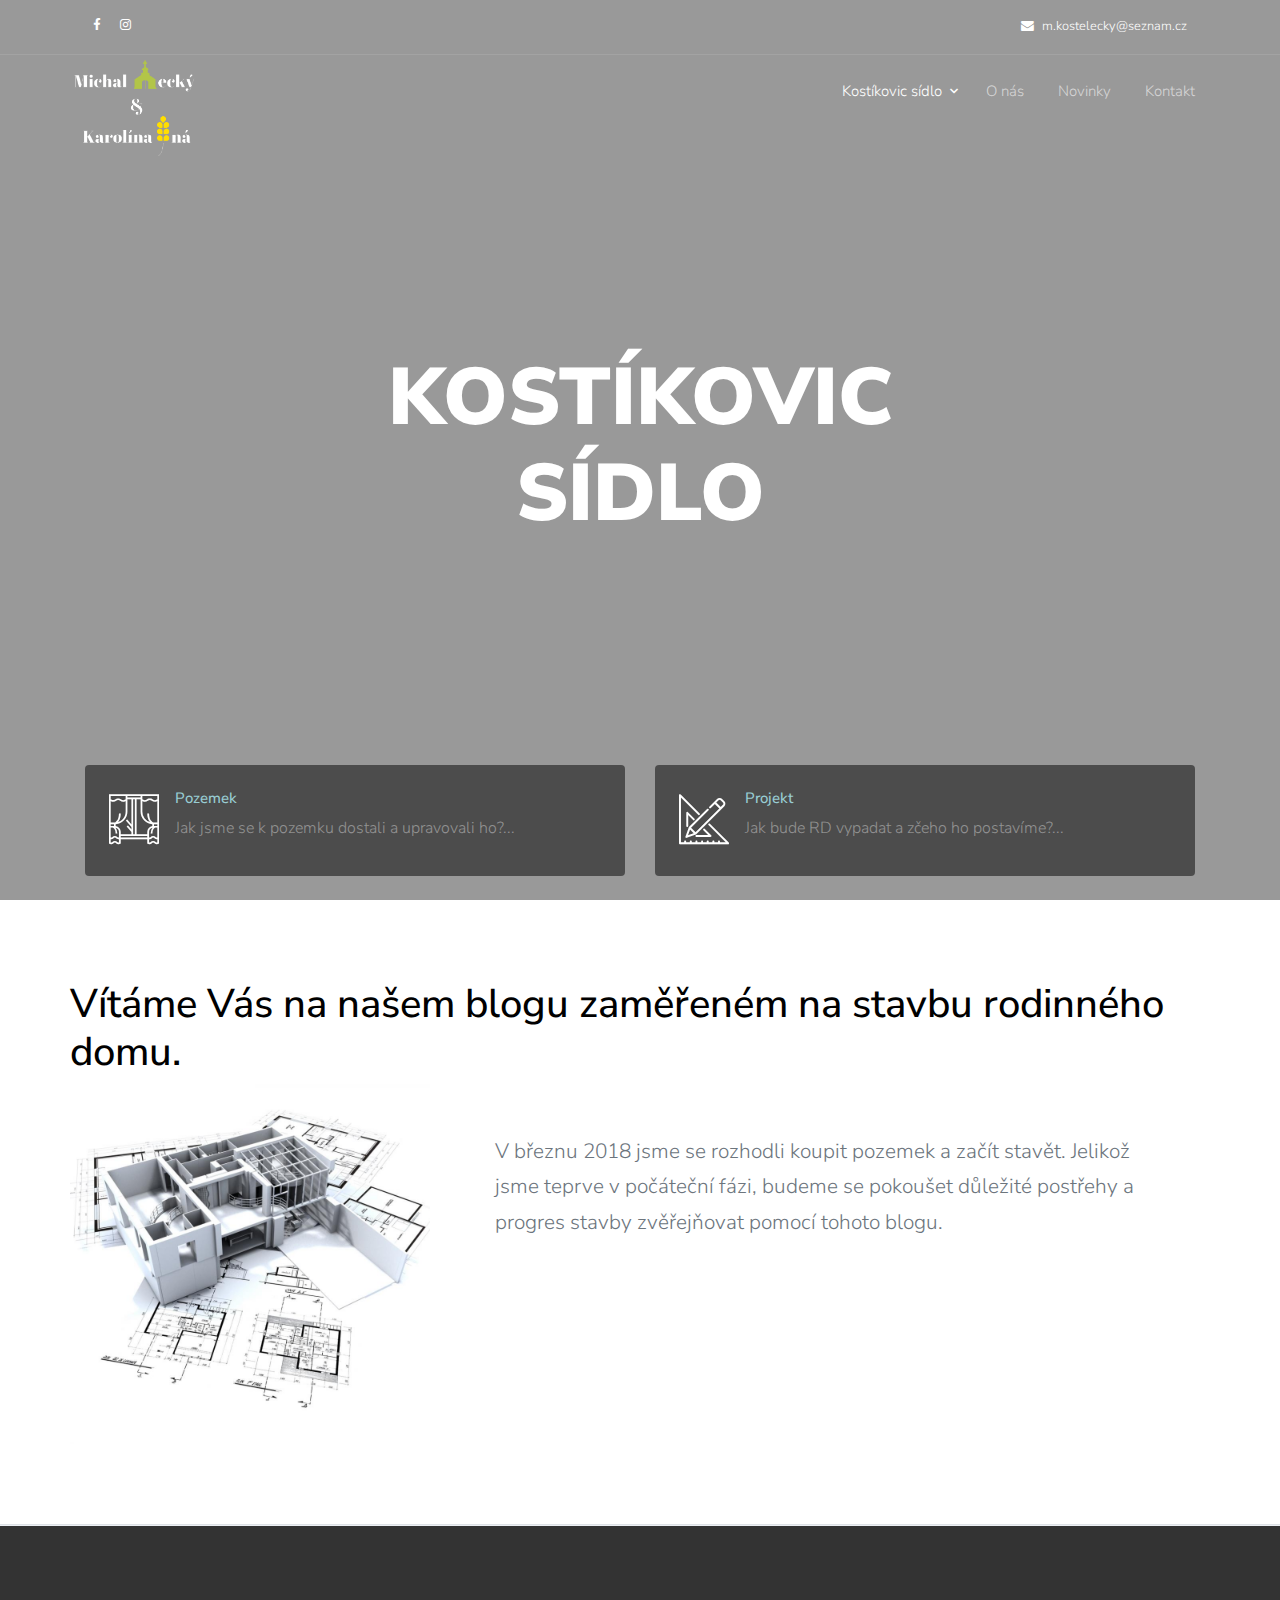
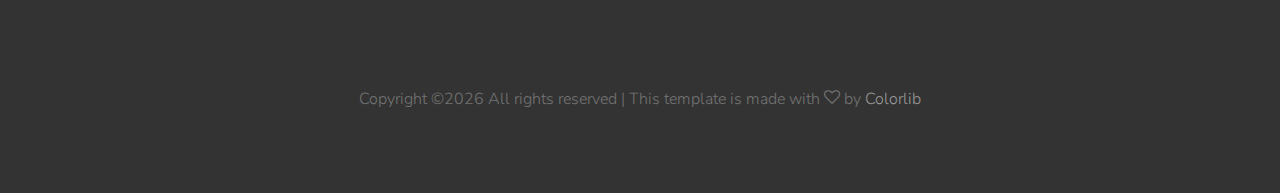
==== commit 155811d2: "Home page done" ====
--- a/index.html
+++ b/index.html
@@ -1,7 +1,7 @@
 ﻿<!DOCTYPE html>
 <html lang="en">
   <head>
-    <title>Interior Design &mdash; Colorlib Website Template</title>
+    <title>Kostíkovic sídlo</title>
     <meta charset="utf-8">
     <meta name="viewport" content="width=device-width, initial-scale=1, shrink-to-fit=no">
 
@@ -20,11 +20,13 @@
     <link rel="stylesheet" href="css/aos.css">
 
     <link rel="stylesheet" href="css/style.css">
+    <link rel="stylesheet" href="css/my.css">
+
     
   </head>
   <body>
   
-  <div class="site-wrap">
+    <div class="site-wrap">
 
     <div class="site-mobile-menu">
       <div class="site-mobile-menu-header">
@@ -41,8 +43,8 @@
         <div class="container py-3">
           <div class="row align-items-center">
             <div class="col-6">
-              <a href="#" class="p-2 pl-0"><span class="icon-facebook"></span></a>
-              <a href="#" class="p-2 pl-0"><span class="icon-instagram"></span></a>
+              <a href="reconstruction.html" class="p-2 pl-0"><span class="icon-facebook"></span></a>
+              <a href="reconstruction.html" class="p-2 pl-0"><span class="icon-instagram"></span></a>
             </div>
             <div class="col-6">
               <div class="d-flex ml-auto">
@@ -58,41 +60,39 @@
       <div class="site-navbar">
         <div class="container py-1">
           <div class="row align-items-center">
-            <div class="col-10">
-              <img src="images/My/2019-03-28 10_36_44-Svatba – Disk Google.png" alt="2019-03-28 10_36_44-Svatba – Disk Google.png, 64kB" title="2019-03-28 10_36_44-Svatba – Disk Google" width="140px" position="absolute">
+            <div class="w-100">
+              <div class="position-absolute">
+                <img src="images/My/logo_bez_pozadi.png" width="130px" position="absolute">
+              </div>
               <nav class="site-navigation text-right" role="navigation"> 
                 <div class="container">
                  
-                  <div class="d-inline-block d-lg-none ml-md-0 mr-auto py-3"><a href="#" class="site-menu-toggle js-menu-toggle text-white"><span class="icon-menu h3"></span></a></div>
+                  <div class="d-inline-block d-lg-none ml-md-0 mr-auto py-3"><a href="reconstruction.html" class="site-menu-toggle js-menu-toggle text-white"><span class="icon-menu h3"></span></a></div>
                                   
                   <ul class="site-menu js-clone-nav d-none d-lg-block">
                     <li class="has-children active">
-                      <a href="index.html">Home</a>
+                      <a href="index.html">Kostíkovic sídlo</a>
                       <ul class="dropdown arrow-top">
-                        <li><a href="#">Menu One</a></li>
-                        <li><a href="#">Menu Two</a></li>
-                        <li><a href="#">Menu Three</a></li>
                         <li class="has-children">
-                          <a href="#">Sub Menu</a>
+                          <a href="reconstruction.html">Pozemek</a>
                           <ul class="dropdown">
-                            <li><a href="#">Menu One</a></li>
-                            <li><a href="#">Menu Two</a></li>
-                            <li><a href="#">Menu Three</a></li>
+                            <li><a href="reconstruction.html">Příběh cesty k našemu pozemku</a></li>
+                            <li><a href="reconstruction.html">Jungle in da vesnice a její proměna v pozemek</a></li>
+                            
+
+                          </ul>
+                        </li>
+                        <li class="has-children">
+                          <a href="reconstruction.html">Projekt</a>
+                          <ul class="dropdown">
+                            <li><a href="reconstruction.html">Příběh cesty k našemu pozemku</a></li>
                           </ul>
                         </li>
                       </ul>
                     </li>
-                    <li><a href="about.html">About Us</a></li>
-                    <li class="has-children">
-                      <a href="projects.html">Projects</a>
-                      <ul class="dropdown arrow-top">
-                        <li><a href="#">Menu One</a></li>
-                        <li><a href="#">Menu Two</a></li>
-                        <li><a href="#">Menu Three</a></li>
-                      </ul>
-                    </li>
-                    <li><a href="news.html">News</a></li>
-                    <li><a href="contact.html">Contact</a></li>
+                    <li><a href="reconstruction.html">O nás</a></li>
+                    <li><a href="reconstruction.html">Novinky</a></li>
+                    <li><a href="reconstruction.html">Kontakt</a></li>
                   </ul>
                 </div>
               </nav>
@@ -102,7 +102,7 @@
       </div>
     </div>
 
-    <div class="site-blocks-cover overlay" style="background-image: url(images/my/barak-vykres.jpg);" data-aos="fade" data-stellar-background-ratio="0.5">
+    <div class="site-blocks-cover overlay" style="background-image: url(images/My/IMG_1413.jpg);" data-aos="fade" data-stellar-background-ratio="0.5">
       <div class="container">
         <div class="row align-items-center text-center justify-content-center">
           <div class="col-md-8">
@@ -115,36 +115,25 @@
     <div class="site-block-1">
       <div class="container">
         <div class="row">
-          <div class="col-lg-4">
-            <a href="#" class="site-block-feature d-flex p-4 rounded mb-4">
+          <div class="col-lg-6">
+            <a href="reconstruction.html" class="site-block-feature d-flex p-4 rounded mb-4">
               <div class="mr-3">
                 <span class="icon flaticon-window font-weight-light h2"></span>
               </div>
               <div class="text">
-                <h3>Interior Architecture</h3>
-                <p>Lorem ipsum dolor sit amet consectetur adipisicing elit.</p>
+                <h3>Pozemek</h3>
+                <p>Jak jsme se k pozemku dostali a upravovali ho?...</p>
               </div>
             </a>   
           </div>
-          <div class="col-lg-4">
-            <a href="#" class="site-block-feature d-flex p-4 rounded mb-4">
+          <div class="col-lg-6">
+            <a href="reconstruction.html" class="site-block-feature d-flex p-4 rounded mb-4">
               <div class="mr-3">
                 <span class="icon flaticon-measuring font-weight-light h2"></span>
               </div>
               <div class="text">
-                <h3>Interior Design</h3>
-                <p>Lorem ipsum dolor sit amet consectetur adipisicing elit.</p>
-              </div>
-            </a>
-          </div>
-          <div class="col-lg-4">
-            <a href="#" class="site-block-feature d-flex p-4 rounded mb-4">
-              <div class="mr-3">
-                <span class="icon flaticon-interior-design font-weight-light h2"></span>
-              </div>
-              <div class="text">
-                <h3>Furniture</h3>
-                <p>Lorem ipsum dolor sit amet consectetur adipisicing elit.</p>
+                <h3>Projekt</h3>
+                <p>Jak bude RD vypadat a zčeho ho postavíme?...</p>
               </div>
             </a>
           </div>
@@ -155,96 +144,31 @@
     <div class="site-section  border-bottom">
       <div class="container">
         <div class="row">
-
-         
+          <h1>Vítáme Vás na našem blogu zaměřeném na stavbu rodinného domu.</h1>
+        <div class="row">
+          <div class="col-md-4">
+            <img src="images/My/www1.jpg" class="width-100">
+          </div>
+          <div class="col-md-8 text-secondary" style="padding: 50px; font-size: 1.3rem">
+          V březnu 2018 jsme se rozhodli koupit pozemek a začít stavět. Jelikož jsme teprve v počáteční fázi, budeme se pokoušet důležité postřehy a progres stavby zvěřejňovat pomocí tohoto blogu.
+          </div>
+        </div>
 
         </div>
       </div>
     </div>
 
-    
-
-    <div class="site-section">
-      <div class="container">
-        <div class="row">
-          
-
-        </div>
-      </div>
-    </div>
-
-    
-   
-
-    <div class="site-section site-block-3 bg-light">
-      <div class="container">
-        <div class="row">
-          <div class="col-lg-6 mb-5 mb-lg-0">
-            <div class="img-border">
-              <img src="images/img_2.jpg" alt="Image" class="img-fluid">
-            </div>
-          </div>
-          <div class="col-lg-6">
-            <div class="row row-items">
-              <div class="col-6">
-                <a href="#" class="d-flex text-center feature active p-4 mb-4 bg-white">
-                  <span class="align-self-center w-100">
-                    <span class="d-block mb-3">
-                      <span class="flaticon-step-ladder display-3"></span>
-                    </span>
-                    <h3>Pool Decor</h3>
-                  </span>
-                </a>
-              </div>
-              <div class="col-6">
-                <a href="#" class="d-flex text-center feature active p-4 mb-4 bg-white">
-                  <span class="align-self-center w-100">
-                    <span class="d-block mb-3">
-                      <span class="flaticon-sit-down display-3"></span>
-                    </span>
-                    <h3>Seat Decor</h3>
-                  </span>
-                </a>
-              </div>
-            </div>
-            <div class="row row-items last">
-              <div class="col-6">
-                <a href="#" class="d-flex text-center feature active p-4 mb-4 bg-white">
-                  <span class="align-self-center w-100">
-                    <span class="d-block mb-3">
-                      <span class="flaticon-turned-off display-3"></span>
-                    </span>
-                    <h3>Intuitive Idea</h3>
-                  </span>
-                </a>
-              </div>
-              <div class="col-6">
-                <a href="#" class="d-flex text-center active feature active p-4 mb-4 bg-white">
-                  <span class="align-self-center w-100">
-                    <span class="d-block mb-3">
-                      <span class="flaticon-window display-3"></span>
-                    </span>
-                    <h3>Decorations</h3>
-                  </span>
-                </a>
-              </div>
-            </div>
-          </div>
-        </div>
-      </div>
-    </div>
-
-    
 
     <footer class="site-footer border-top">
       <div class="container">
+      <!--
         <div class="row">
-          <div class="col-lg-4 mb-5 mb-lg-0">
+          <div class="col-lg-8 mb-5 mb-lg-0">
             <div class="row mb-5">
               <div class="col-md-12">
                 <h3 class="footer-heading mb-4">Navigation</h3>
               </div>
-              <div class="col-md-6 col-lg-6">
+              <div class="col-md-8 col-lg-6">
                 <ul class="list-unstyled">
                   <li><a href="#">Home</a></li>
                   <li><a href="#">Services</a></li>
@@ -252,7 +176,7 @@
                   <li><a href="#">Team</a></li>
                 </ul>
               </div>
-              <div class="col-md-6 col-lg-6">
+              <div class="col-md-8 col-lg-6">
                 <ul class="list-unstyled">
                   <li><a href="#">About Us</a></li>
                   <li><a href="#">Privacy Policy</a></li>
@@ -264,6 +188,7 @@
 
             
           </div>
+        
           <div class="col-lg-4">
            
 
@@ -343,6 +268,7 @@
 
 
           </div>
+          -->
           
         </div>
         <div class="row pt-5 mt-5 text-center">
--- a/css/my.css
+++ b/css/my.css
@@ -0,0 +1,15 @@
+.image-center {
+	display: block;
+ 	margin-left: auto;
+  	margin-right: auto;
+  }
+
+ .image-left {
+	display: block;
+ 	margin-left: 0;
+  	margin-right: auto;
+  }
+
+.width-100 {
+	width: 100%
+}
